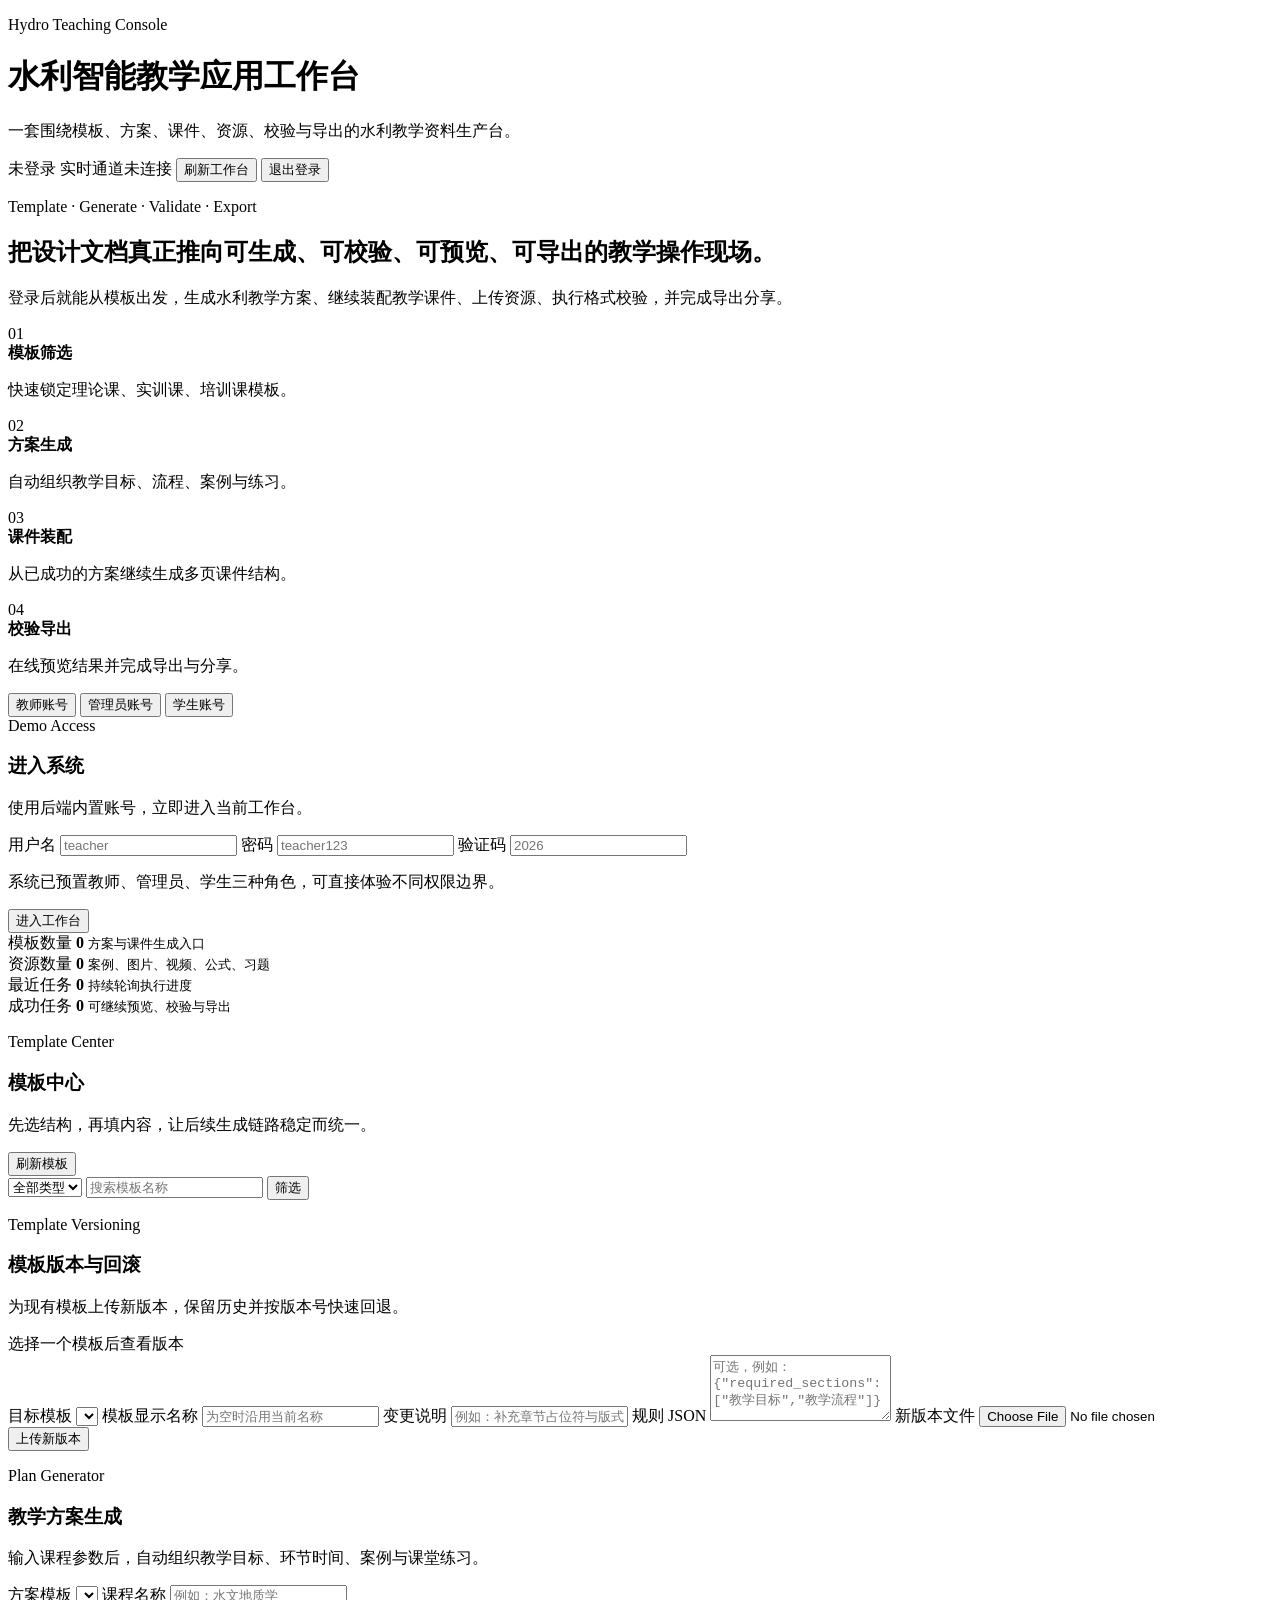
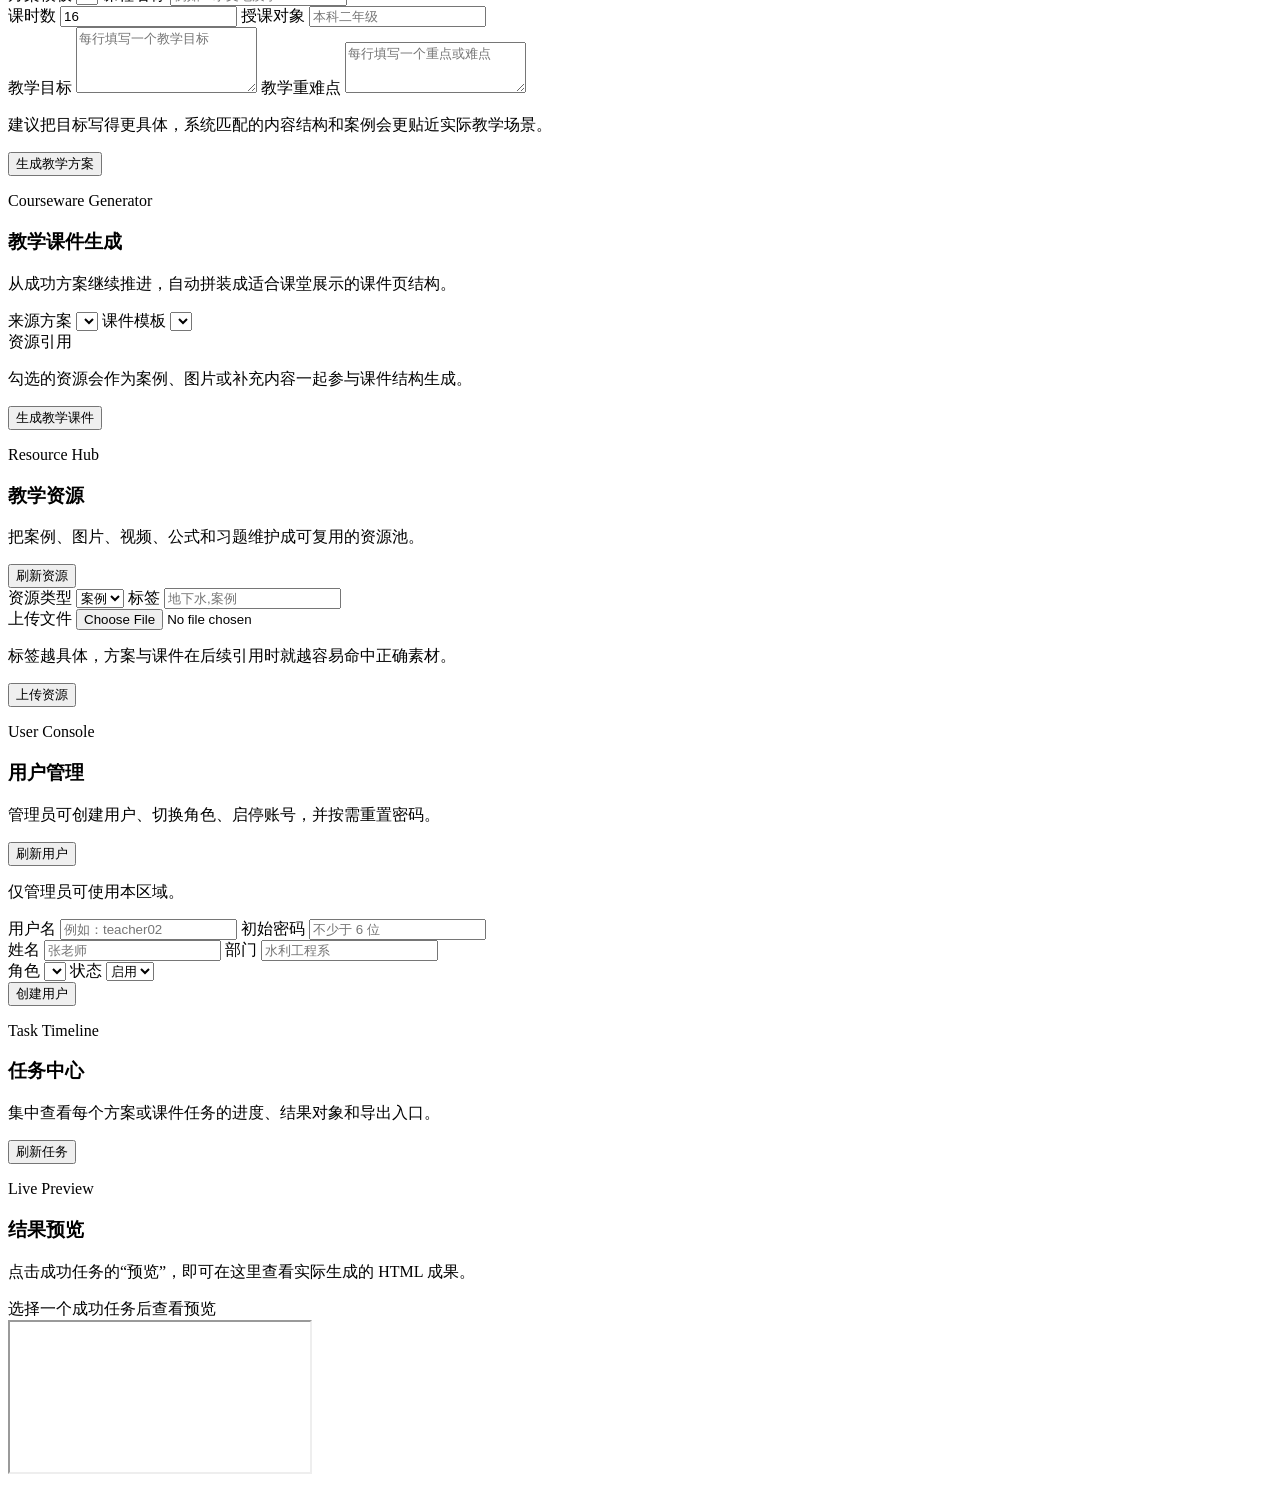
==== backend/web/dashboard.html @ 1db38f57 "Initial clean project" ====
<!DOCTYPE html>
<html lang="zh-CN">
<head>
  <meta charset="utf-8" />
  <meta name="viewport" content="width=device-width, initial-scale=1" />
  <title>水利智能教学应用工作台</title>
  <link rel="stylesheet" href="/assets/dashboard.css" />
</head>
<body>
  <div class="page-shell">
    <header class="topbar">
      <div class="brand-block">
        <p class="eyebrow">Hydro Teaching Console</p>
        <h1>水利智能教学应用工作台</h1>
        <p class="brand-summary">
          一套围绕模板、方案、课件、资源、校验与导出的水利教学资料生产台。
        </p>
      </div>
      <div class="topbar-actions">
        <span class="status-pill" id="session-status">未登录</span>
        <span class="status-pill status-pill--subtle" id="realtime-status">实时通道未连接</span>
        <button class="ghost-button" id="refresh-dashboard" type="button">刷新工作台</button>
        <button class="ghost-button danger" id="logout-button" type="button">退出登录</button>
      </div>
    </header>

    <main class="layout">
      <section class="hero-card">
        <div class="hero-copy">
          <p class="eyebrow">Template · Generate · Validate · Export</p>
          <h2>把设计文档真正推向可生成、可校验、可预览、可导出的教学操作现场。</h2>
          <p class="hero-text">
            登录后就能从模板出发，生成水利教学方案、继续装配教学课件、上传资源、执行格式校验，并完成导出分享。
          </p>

          <div class="workflow-ribbon">
            <article class="workflow-step">
              <span class="workflow-index">01</span>
              <div>
                <strong>模板筛选</strong>
                <p>快速锁定理论课、实训课、培训课模板。</p>
              </div>
            </article>
            <article class="workflow-step">
              <span class="workflow-index">02</span>
              <div>
                <strong>方案生成</strong>
                <p>自动组织教学目标、流程、案例与练习。</p>
              </div>
            </article>
            <article class="workflow-step">
              <span class="workflow-index">03</span>
              <div>
                <strong>课件装配</strong>
                <p>从已成功的方案继续生成多页课件结构。</p>
              </div>
            </article>
            <article class="workflow-step">
              <span class="workflow-index">04</span>
              <div>
                <strong>校验导出</strong>
                <p>在线预览结果并完成导出与分享。</p>
              </div>
            </article>
          </div>

          <div class="seed-grid">
            <button class="seed-pill" data-username="teacher" data-password="teacher123" data-captcha="2026" type="button">教师账号</button>
            <button class="seed-pill" data-username="admin" data-password="admin123" data-captcha="2026" type="button">管理员账号</button>
            <button class="seed-pill" data-username="student" data-password="student123" data-captcha="2026" type="button">学生账号</button>
          </div>
        </div>

        <form class="login-card" id="login-form">
          <div class="card-head">
            <span class="card-tag">Demo Access</span>
            <h3>进入系统</h3>
            <p>使用后端内置账号，立即进入当前工作台。</p>
          </div>
          <label>
            <span>用户名</span>
            <input id="login-username" name="username" autocomplete="username" placeholder="teacher" required />
          </label>
          <label>
            <span>密码</span>
            <input id="login-password" name="password" type="password" autocomplete="current-password" placeholder="teacher123" required />
          </label>
          <label>
            <span>验证码</span>
            <input id="login-captcha" name="captcha" placeholder="2026" required />
          </label>
          <p class="form-note">系统已预置教师、管理员、学生三种角色，可直接体验不同权限边界。</p>
          <button class="primary-button" id="login-submit" type="submit">进入工作台</button>
        </form>
      </section>

      <section class="metrics-strip is-locked" id="metrics-strip">
        <article class="metric-card metric-card--templates">
          <span class="metric-label">模板数量</span>
          <strong class="metric-value" id="metric-templates">0</strong>
          <small class="metric-detail">方案与课件生成入口</small>
        </article>
        <article class="metric-card metric-card--resources">
          <span class="metric-label">资源数量</span>
          <strong class="metric-value" id="metric-resources">0</strong>
          <small class="metric-detail">案例、图片、视频、公式、习题</small>
        </article>
        <article class="metric-card metric-card--tasks">
          <span class="metric-label">最近任务</span>
          <strong class="metric-value" id="metric-tasks">0</strong>
          <small class="metric-detail">持续轮询执行进度</small>
        </article>
        <article class="metric-card metric-card--success">
          <span class="metric-label">成功任务</span>
          <strong class="metric-value" id="metric-success">0</strong>
          <small class="metric-detail">可继续预览、校验与导出</small>
        </article>
      </section>

      <section class="workspace-grid is-locked" id="workspace-grid">
        <article class="panel panel-templates panel-tone-cool">
          <div class="panel-head">
            <div>
              <p class="eyebrow">Template Center</p>
              <h3>模板中心</h3>
              <p class="panel-summary">先选结构，再填内容，让后续生成链路稳定而统一。</p>
            </div>
            <button class="ghost-button" id="load-templates" type="button">刷新模板</button>
          </div>
          <form class="inline-form" id="template-filter-form">
            <select id="template-filter-type">
              <option value="">全部类型</option>
              <option value="THEORY">理论课</option>
              <option value="PRACTICE">实训课</option>
              <option value="TRAINING">培训课</option>
              <option value="REVIEW">复习课</option>
            </select>
            <input id="template-filter-keyword" placeholder="搜索模板名称" />
            <button class="secondary-button" type="submit">筛选</button>
          </form>
          <div class="template-list" id="template-list"></div>
        </article>

        <article class="panel panel-versions panel-tone-stage">
          <div class="panel-head">
            <div>
              <p class="eyebrow">Template Versioning</p>
              <h3>模板版本与回滚</h3>
              <p class="panel-summary">为现有模板上传新版本，保留历史并按版本号快速回退。</p>
            </div>
            <span class="muted-note" id="template-version-note">选择一个模板后查看版本</span>
          </div>
          <form class="stack-form" id="template-version-form">
            <label>
              <span>目标模板</span>
              <select id="template-version-target" required></select>
            </label>
            <label>
              <span>模板显示名称</span>
              <input id="template-version-name" placeholder="为空时沿用当前名称" />
            </label>
            <label>
              <span>变更说明</span>
              <input id="template-version-log" placeholder="例如：补充章节占位符与版式" required />
            </label>
            <label>
              <span>规则 JSON</span>
              <textarea id="template-version-rules" rows="4" placeholder='可选，例如：{"required_sections":["教学目标","教学流程"]}'></textarea>
            </label>
            <label class="file-field">
              <span>新版本文件</span>
              <input id="template-version-file" type="file" required />
            </label>
            <button class="secondary-button" id="template-version-submit" type="submit">上传新版本</button>
          </form>
          <div class="version-list" id="template-version-list"></div>
        </article>

        <article class="panel panel-plan panel-tone-water">
          <div class="panel-head">
            <div>
              <p class="eyebrow">Plan Generator</p>
              <h3>教学方案生成</h3>
              <p class="panel-summary">输入课程参数后，自动组织教学目标、环节时间、案例与课堂练习。</p>
            </div>
          </div>
          <form class="stack-form" id="plan-form">
            <label>
              <span>方案模板</span>
              <select id="plan-template" required></select>
            </label>
            <label>
              <span>课程名称</span>
              <input id="plan-course-name" placeholder="例如：水文地质学" required />
            </label>
            <div class="split-fields">
              <label>
                <span>课时数</span>
                <input id="plan-hours" type="number" min="1" value="16" required />
              </label>
              <label>
                <span>授课对象</span>
                <input id="plan-audience" placeholder="本科二年级" required />
              </label>
            </div>
            <label>
              <span>教学目标</span>
              <textarea id="plan-goals" rows="4" placeholder="每行填写一个教学目标"></textarea>
            </label>
            <label>
              <span>教学重难点</span>
              <textarea id="plan-focus-points" rows="3" placeholder="每行填写一个重点或难点"></textarea>
            </label>
            <p class="form-note">建议把目标写得更具体，系统匹配的内容结构和案例会更贴近实际教学场景。</p>
            <button class="primary-button" id="plan-submit" type="submit">生成教学方案</button>
          </form>
        </article>

        <article class="panel panel-courseware panel-tone-earth">
          <div class="panel-head">
            <div>
              <p class="eyebrow">Courseware Generator</p>
              <h3>教学课件生成</h3>
              <p class="panel-summary">从成功方案继续推进，自动拼装成适合课堂展示的课件页结构。</p>
            </div>
          </div>
          <form class="stack-form" id="courseware-form">
            <label>
              <span>来源方案</span>
              <select id="courseware-plan-id" required></select>
            </label>
            <label>
              <span>课件模板</span>
              <select id="courseware-template" required></select>
            </label>
            <div>
              <span class="field-caption">资源引用</span>
              <div class="resource-picks" id="resource-picks"></div>
            </div>
            <p class="form-note">勾选的资源会作为案例、图片或补充内容一起参与课件结构生成。</p>
            <button class="primary-button" id="courseware-submit" type="submit">生成教学课件</button>
          </form>
        </article>

        <article class="panel panel-resources panel-tone-slate">
          <div class="panel-head">
            <div>
              <p class="eyebrow">Resource Hub</p>
              <h3>教学资源</h3>
              <p class="panel-summary">把案例、图片、视频、公式和习题维护成可复用的资源池。</p>
            </div>
            <button class="ghost-button" id="load-resources" type="button">刷新资源</button>
          </div>
          <form class="stack-form" id="resource-form">
            <div class="split-fields">
              <label>
                <span>资源类型</span>
                <select id="resource-type" required>
                  <option value="CASE">案例</option>
                  <option value="IMAGE">图片</option>
                  <option value="VIDEO">视频</option>
                  <option value="FORMULA">公式</option>
                  <option value="EXERCISE">习题</option>
                </select>
              </label>
              <label>
                <span>标签</span>
                <input id="resource-tags" placeholder="地下水,案例" />
              </label>
            </div>
            <label class="file-field">
              <span>上传文件</span>
              <input id="resource-file" type="file" required />
            </label>
            <p class="form-note">标签越具体，方案与课件在后续引用时就越容易命中正确素材。</p>
            <button class="secondary-button" id="resource-submit" type="submit">上传资源</button>
          </form>
          <div class="resource-list" id="resource-list"></div>
        </article>

        <article class="panel panel-users panel-tone-stage">
          <div class="panel-head">
            <div>
              <p class="eyebrow">User Console</p>
              <h3>用户管理</h3>
              <p class="panel-summary">管理员可创建用户、切换角色、启停账号，并按需重置密码。</p>
            </div>
            <button class="ghost-button" id="load-users" type="button">刷新用户</button>
          </div>
          <p class="form-note" id="user-panel-note">仅管理员可使用本区域。</p>
          <form class="stack-form" id="user-form">
            <div class="split-fields">
              <label>
                <span>用户名</span>
                <input id="user-username" placeholder="例如：teacher02" required />
              </label>
              <label>
                <span>初始密码</span>
                <input id="user-password" type="password" placeholder="不少于 6 位" required />
              </label>
            </div>
            <div class="split-fields">
              <label>
                <span>姓名</span>
                <input id="user-real-name" placeholder="张老师" required />
              </label>
              <label>
                <span>部门</span>
                <input id="user-dept" placeholder="水利工程系" />
              </label>
            </div>
            <div class="split-fields">
              <label>
                <span>角色</span>
                <select id="user-role" required></select>
              </label>
              <label>
                <span>状态</span>
                <select id="user-status">
                  <option value="1">启用</option>
                  <option value="0">停用</option>
                </select>
              </label>
            </div>
            <button class="secondary-button" id="user-submit" type="submit">创建用户</button>
          </form>
          <div class="user-list" id="user-list"></div>
        </article>

        <article class="panel panel-tasks panel-tone-neutral">
          <div class="panel-head">
            <div>
              <p class="eyebrow">Task Timeline</p>
              <h3>任务中心</h3>
              <p class="panel-summary">集中查看每个方案或课件任务的进度、结果对象和导出入口。</p>
            </div>
            <button class="ghost-button" id="load-tasks" type="button">刷新任务</button>
          </div>
          <div class="task-list" id="task-list"></div>
        </article>

        <article class="panel panel-preview panel-tone-stage">
          <div class="panel-head">
            <div>
              <p class="eyebrow">Live Preview</p>
              <h3>结果预览</h3>
              <p class="panel-summary">点击成功任务的“预览”，即可在这里查看实际生成的 HTML 成果。</p>
            </div>
            <span class="muted-note" id="preview-title">选择一个成功任务后查看预览</span>
          </div>
          <div class="preview-shell">
            <iframe id="preview-frame" title="预览内容"></iframe>
          </div>
        </article>
      </section>
    </main>
  </div>

  <aside class="toast-stack" id="toast-stack"></aside>
  <script src="/assets/dashboard-v2.js"></script>
</body>
</html>
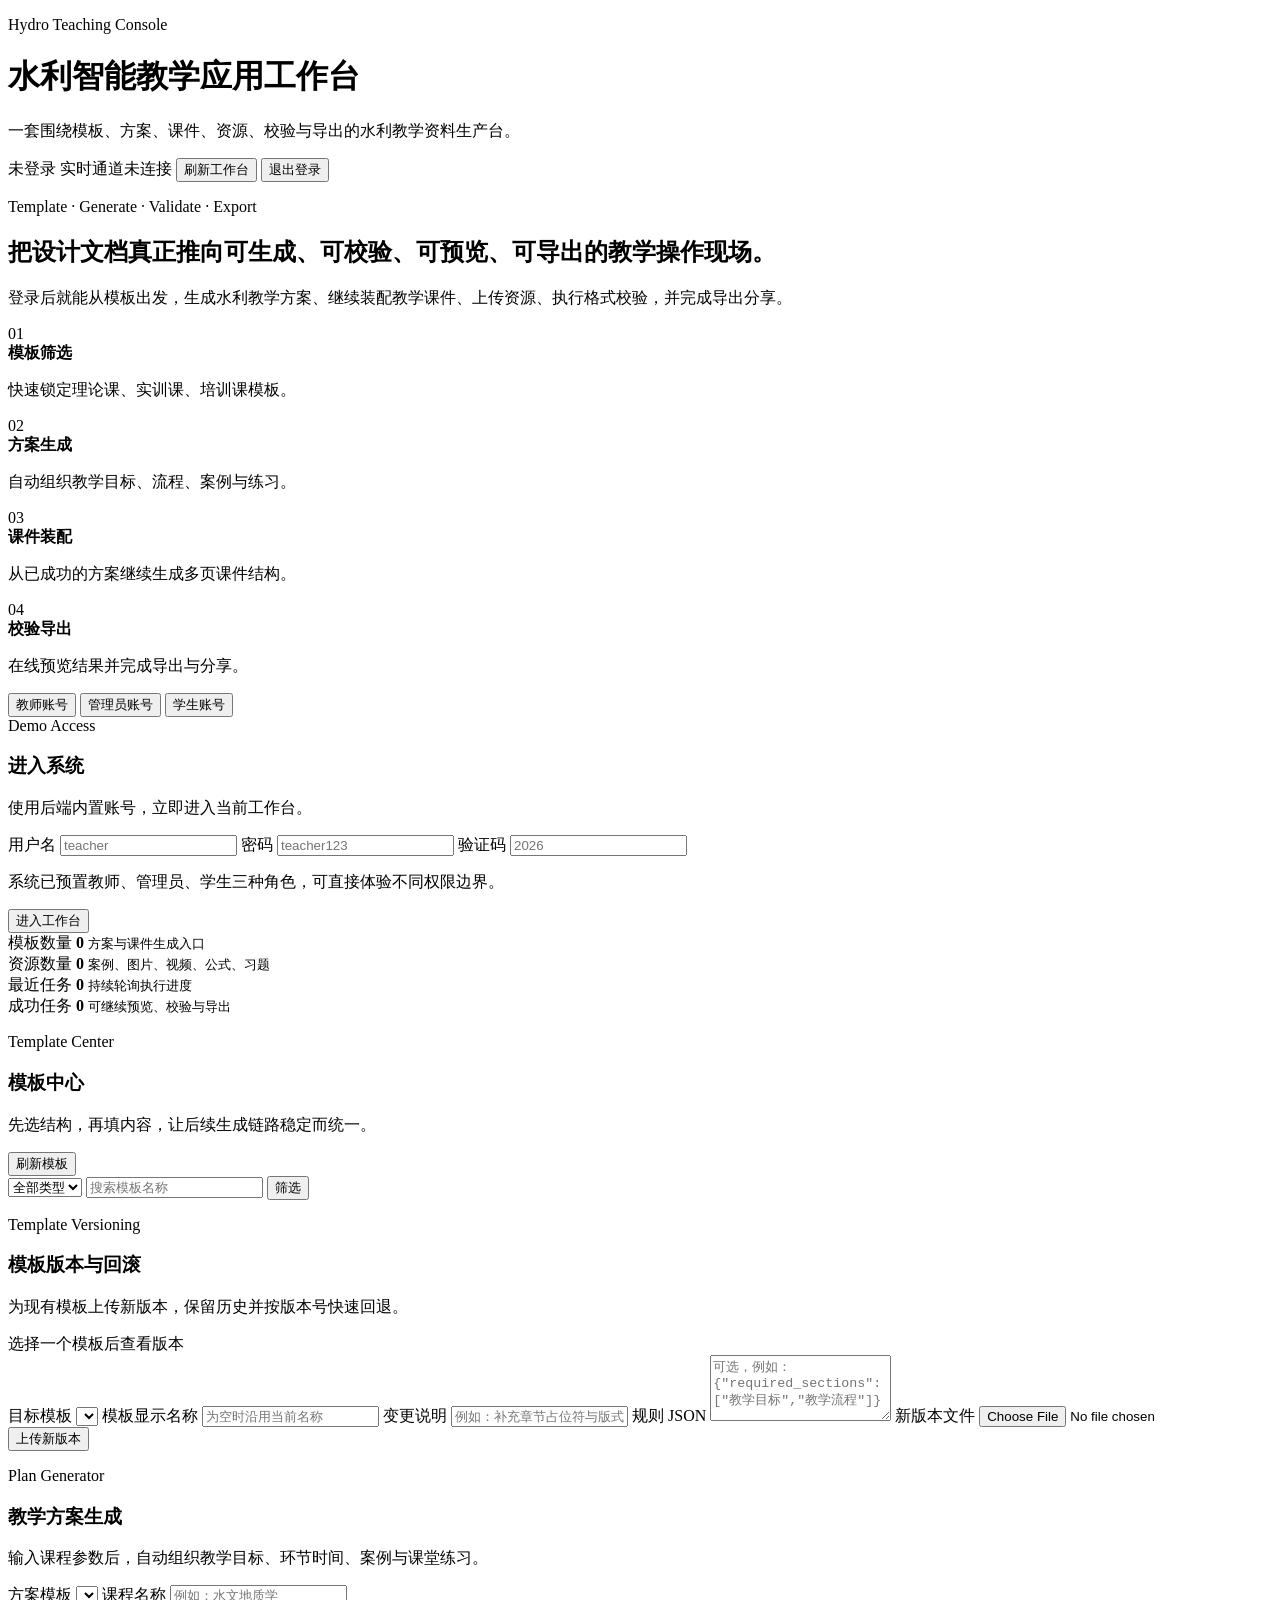
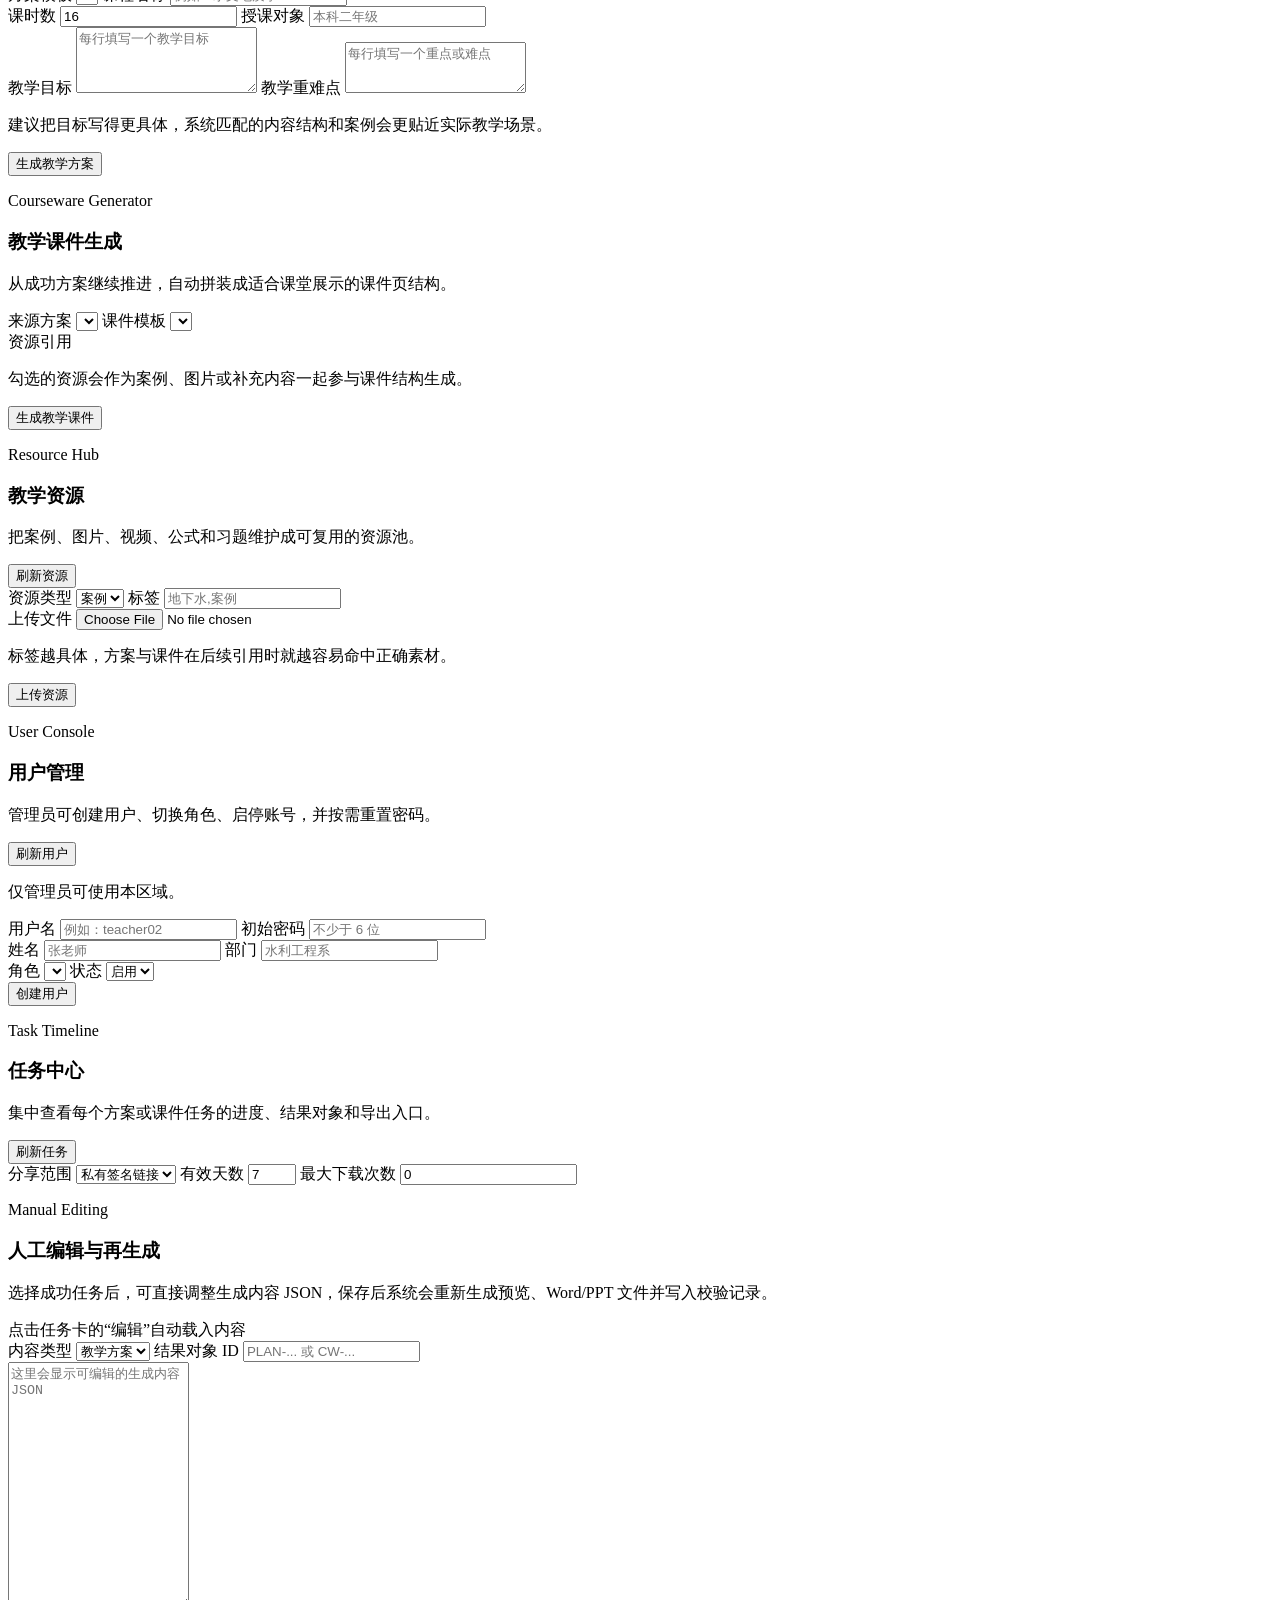
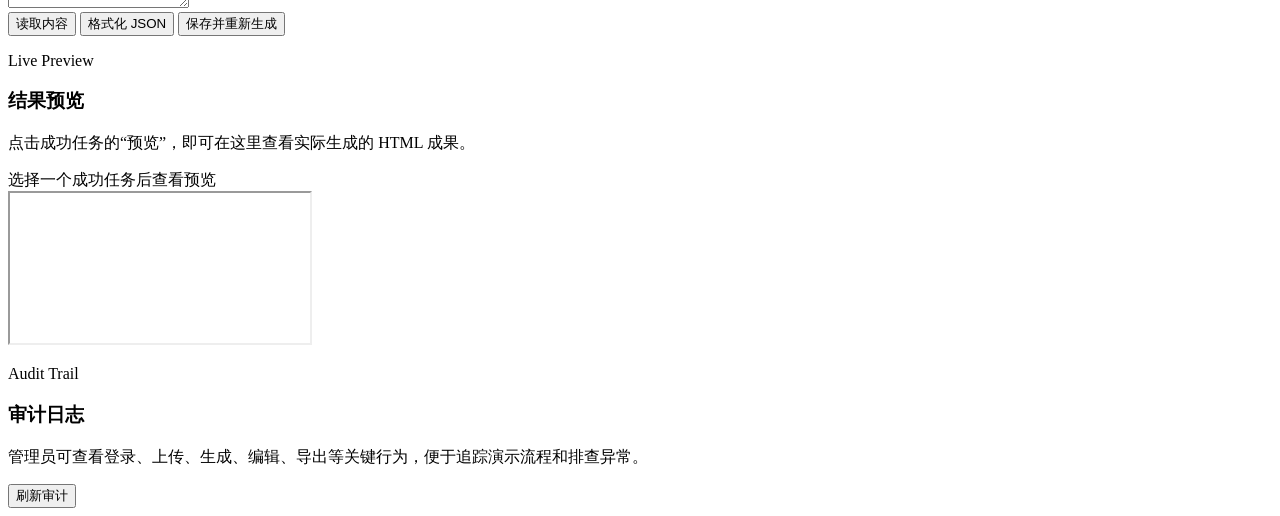
==== commit ffc659f7: "Enhance teaching application workflows" ====
--- a/backend/web/dashboard.html
+++ b/backend/web/dashboard.html
@@ -336,7 +336,57 @@
             </div>
             <button class="ghost-button" id="load-tasks" type="button">刷新任务</button>
           </div>
+          <div class="export-controls">
+            <label>
+              <span>分享范围</span>
+              <select id="export-share-scope">
+                <option value="private">私有签名链接</option>
+                <option value="course">课程内分享</option>
+                <option value="public">公开演示</option>
+              </select>
+            </label>
+            <label>
+              <span>有效天数</span>
+              <input id="export-expiry-days" type="number" min="1" max="90" value="7" />
+            </label>
+            <label>
+              <span>最大下载次数</span>
+              <input id="export-max-downloads" type="number" min="0" value="0" />
+            </label>
+          </div>
           <div class="task-list" id="task-list"></div>
+        </article>
+
+        <article class="panel panel-editor panel-tone-water">
+          <div class="panel-head">
+            <div>
+              <p class="eyebrow">Manual Editing</p>
+              <h3>人工编辑与再生成</h3>
+              <p class="panel-summary">选择成功任务后，可直接调整生成内容 JSON，保存后系统会重新生成预览、Word/PPT 文件并写入校验记录。</p>
+            </div>
+            <span class="muted-note" id="editor-note">点击任务卡的“编辑”自动载入内容</span>
+          </div>
+          <form class="stack-form" id="editor-form">
+            <div class="split-fields">
+              <label>
+                <span>内容类型</span>
+                <select id="editor-target-type">
+                  <option value="PLAN">教学方案</option>
+                  <option value="COURSEWARE">教学课件</option>
+                </select>
+              </label>
+              <label>
+                <span>结果对象 ID</span>
+                <input id="editor-target-id" placeholder="PLAN-... 或 CW-..." />
+              </label>
+            </div>
+            <textarea id="editor-content" rows="16" spellcheck="false" placeholder="这里会显示可编辑的生成内容 JSON"></textarea>
+            <div class="template-actions">
+              <button class="secondary-button" id="editor-load" type="button">读取内容</button>
+              <button class="secondary-button" id="editor-format" type="button">格式化 JSON</button>
+              <button class="primary-button" id="editor-save" type="submit">保存并重新生成</button>
+            </div>
+          </form>
         </article>
 
         <article class="panel panel-preview panel-tone-stage">
@@ -351,6 +401,18 @@
           <div class="preview-shell">
             <iframe id="preview-frame" title="预览内容"></iframe>
           </div>
+        </article>
+
+        <article class="panel panel-audits panel-tone-slate">
+          <div class="panel-head">
+            <div>
+              <p class="eyebrow">Audit Trail</p>
+              <h3>审计日志</h3>
+              <p class="panel-summary">管理员可查看登录、上传、生成、编辑、导出等关键行为，便于追踪演示流程和排查异常。</p>
+            </div>
+            <button class="ghost-button" id="load-audits" type="button">刷新审计</button>
+          </div>
+          <div class="audit-list" id="audit-list"></div>
         </article>
       </section>
     </main>
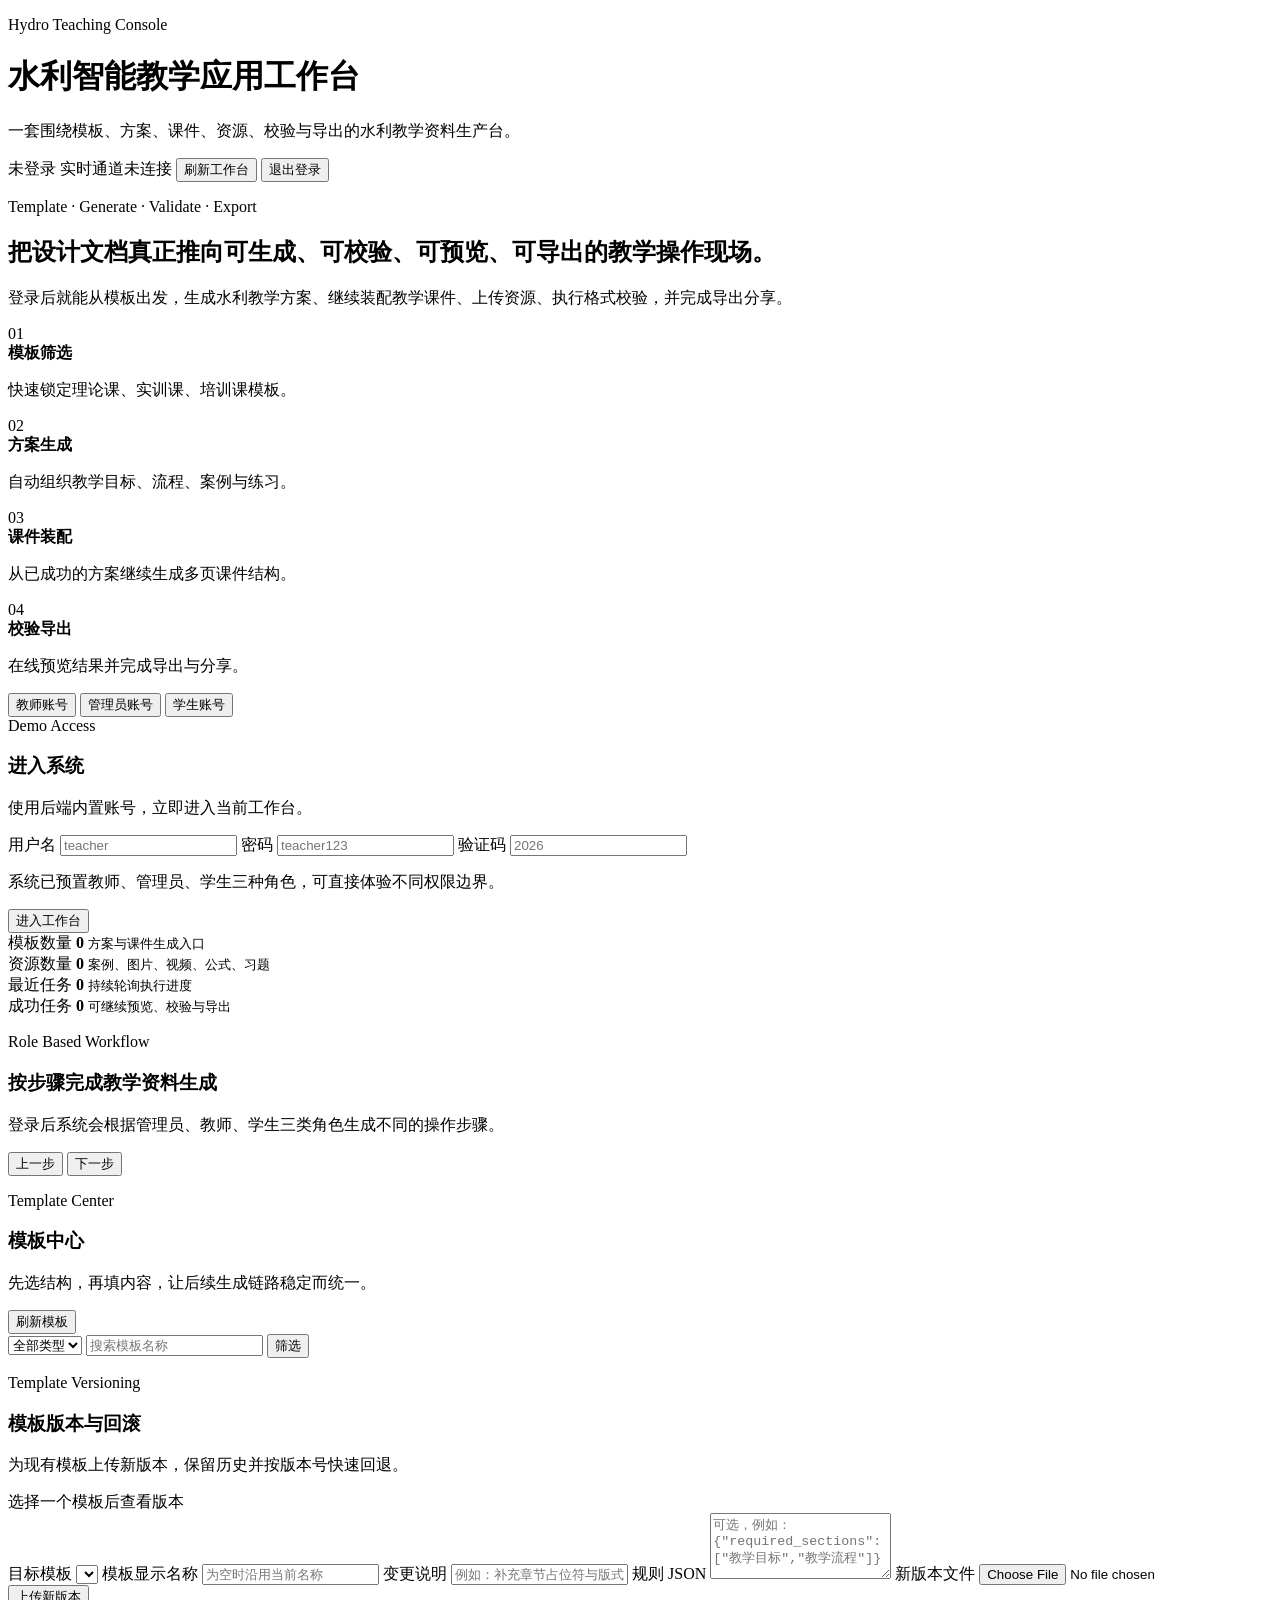
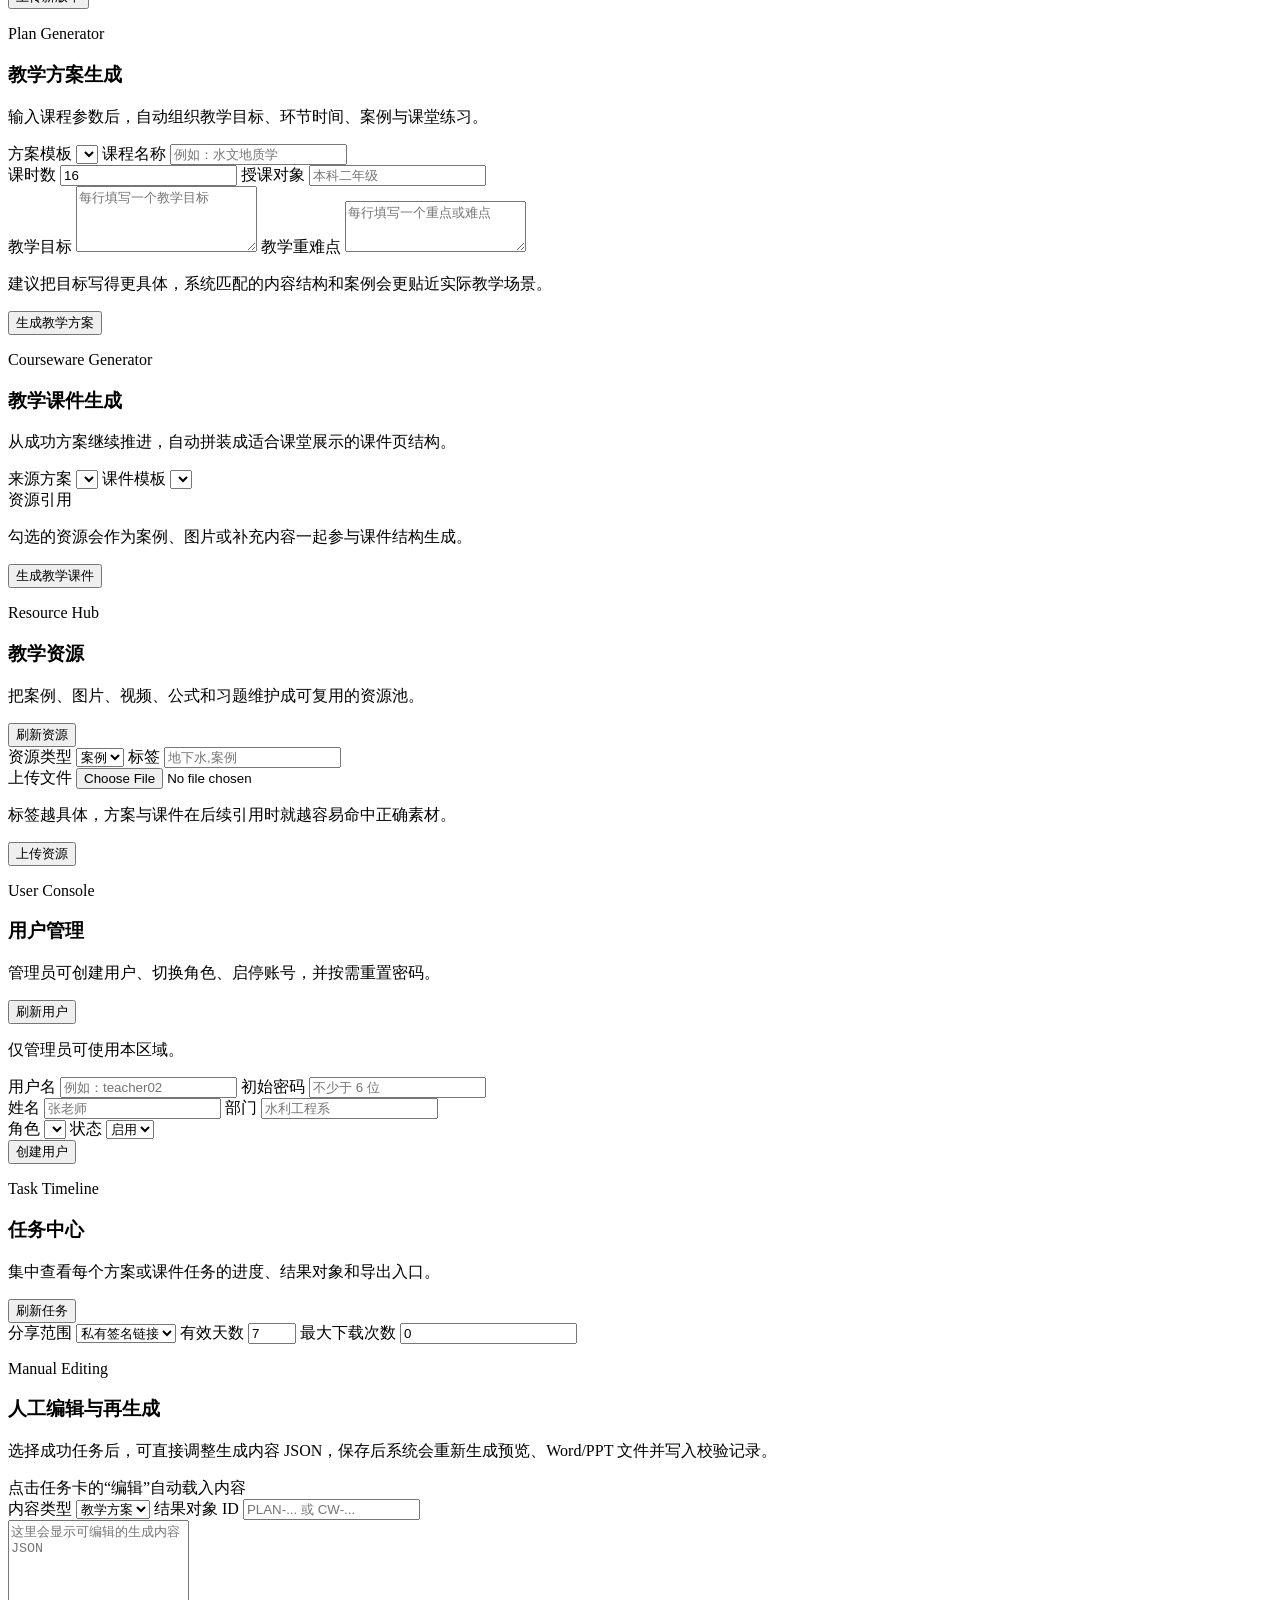
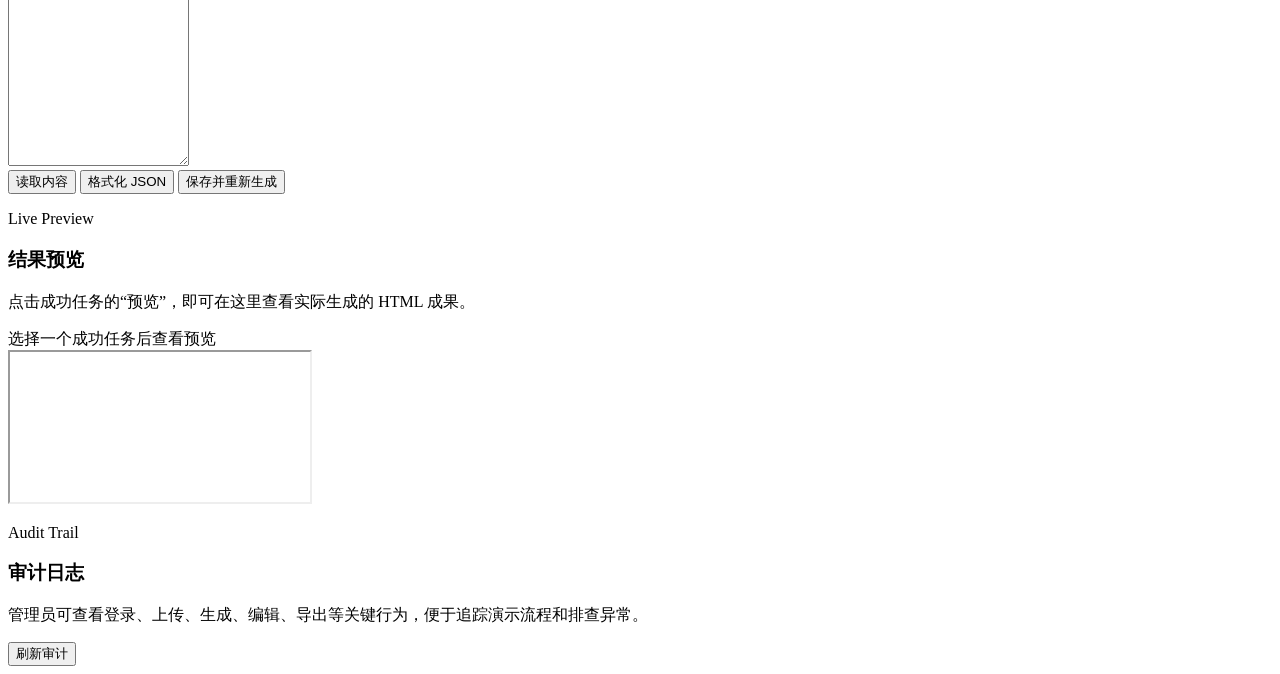
==== commit c409c72d: "Add role-based step workflow UI Co-authored-by: Claude <noreply@anthropic.com>" ====
--- a/backend/web/dashboard.html
+++ b/backend/web/dashboard.html
@@ -117,8 +117,21 @@
         </article>
       </section>
 
+      <section class="role-flow is-locked" id="role-flow">
+        <div class="flow-copy">
+          <p class="eyebrow">Role Based Workflow</p>
+          <h3 id="step-title">按步骤完成教学资料生成</h3>
+          <p id="step-subtitle">登录后系统会根据管理员、教师、学生三类角色生成不同的操作步骤。</p>
+        </div>
+        <div class="step-nav" id="step-nav" aria-label="工作流步骤"></div>
+        <div class="step-controls">
+          <button class="ghost-button" id="step-prev" type="button">上一步</button>
+          <button class="secondary-button" id="step-next" type="button">下一步</button>
+        </div>
+      </section>
+
       <section class="workspace-grid is-locked" id="workspace-grid">
-        <article class="panel panel-templates panel-tone-cool">
+        <article class="panel panel-templates panel-tone-cool" data-step="templates">
           <div class="panel-head">
             <div>
               <p class="eyebrow">Template Center</p>
@@ -141,7 +154,7 @@
           <div class="template-list" id="template-list"></div>
         </article>
 
-        <article class="panel panel-versions panel-tone-stage">
+        <article class="panel panel-versions panel-tone-stage" data-step="template-admin" data-permission="templates:write">
           <div class="panel-head">
             <div>
               <p class="eyebrow">Template Versioning</p>
@@ -176,7 +189,7 @@
           <div class="version-list" id="template-version-list"></div>
         </article>
 
-        <article class="panel panel-plan panel-tone-water">
+        <article class="panel panel-plan panel-tone-water" data-step="plan">
           <div class="panel-head">
             <div>
               <p class="eyebrow">Plan Generator</p>
@@ -216,7 +229,7 @@
           </form>
         </article>
 
-        <article class="panel panel-courseware panel-tone-earth">
+        <article class="panel panel-courseware panel-tone-earth" data-step="courseware">
           <div class="panel-head">
             <div>
               <p class="eyebrow">Courseware Generator</p>
@@ -242,7 +255,7 @@
           </form>
         </article>
 
-        <article class="panel panel-resources panel-tone-slate">
+        <article class="panel panel-resources panel-tone-slate" data-step="resources" data-permission="resources:read">
           <div class="panel-head">
             <div>
               <p class="eyebrow">Resource Hub</p>
@@ -251,7 +264,7 @@
             </div>
             <button class="ghost-button" id="load-resources" type="button">刷新资源</button>
           </div>
-          <form class="stack-form" id="resource-form">
+          <form class="stack-form" id="resource-form" data-permission="resources:write">
             <div class="split-fields">
               <label>
                 <span>资源类型</span>
@@ -278,7 +291,7 @@
           <div class="resource-list" id="resource-list"></div>
         </article>
 
-        <article class="panel panel-users panel-tone-stage">
+        <article class="panel panel-users panel-tone-stage" data-step="admin" data-permission="users:manage">
           <div class="panel-head">
             <div>
               <p class="eyebrow">User Console</p>
@@ -327,7 +340,7 @@
           <div class="user-list" id="user-list"></div>
         </article>
 
-        <article class="panel panel-tasks panel-tone-neutral">
+        <article class="panel panel-tasks panel-tone-neutral" data-step="tasks">
           <div class="panel-head">
             <div>
               <p class="eyebrow">Task Timeline</p>
@@ -357,7 +370,7 @@
           <div class="task-list" id="task-list"></div>
         </article>
 
-        <article class="panel panel-editor panel-tone-water">
+        <article class="panel panel-editor panel-tone-water" data-step="editor" data-permission="content:edit">
           <div class="panel-head">
             <div>
               <p class="eyebrow">Manual Editing</p>
@@ -389,7 +402,7 @@
           </form>
         </article>
 
-        <article class="panel panel-preview panel-tone-stage">
+        <article class="panel panel-preview panel-tone-stage" data-step="tasks">
           <div class="panel-head">
             <div>
               <p class="eyebrow">Live Preview</p>
@@ -403,7 +416,7 @@
           </div>
         </article>
 
-        <article class="panel panel-audits panel-tone-slate">
+        <article class="panel panel-audits panel-tone-slate" data-step="admin" data-permission="logs:read">
           <div class="panel-head">
             <div>
               <p class="eyebrow">Audit Trail</p>
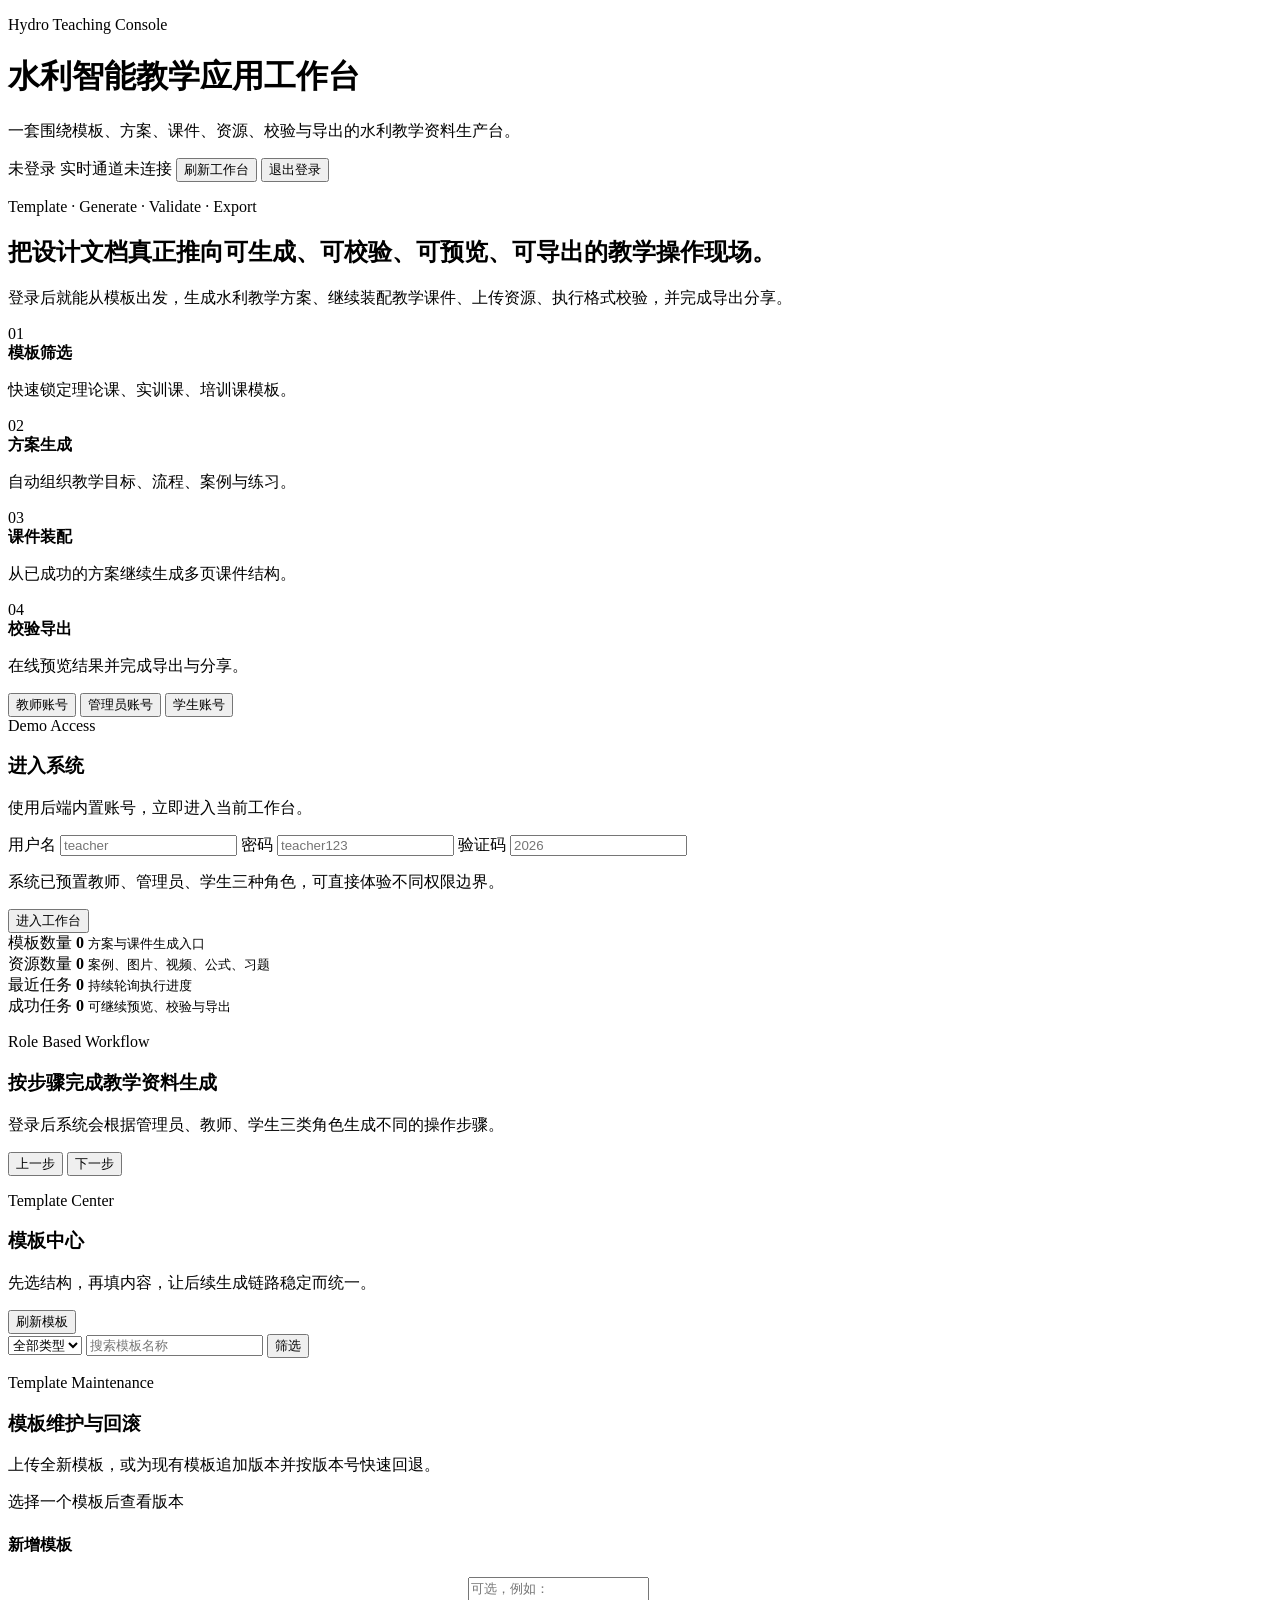
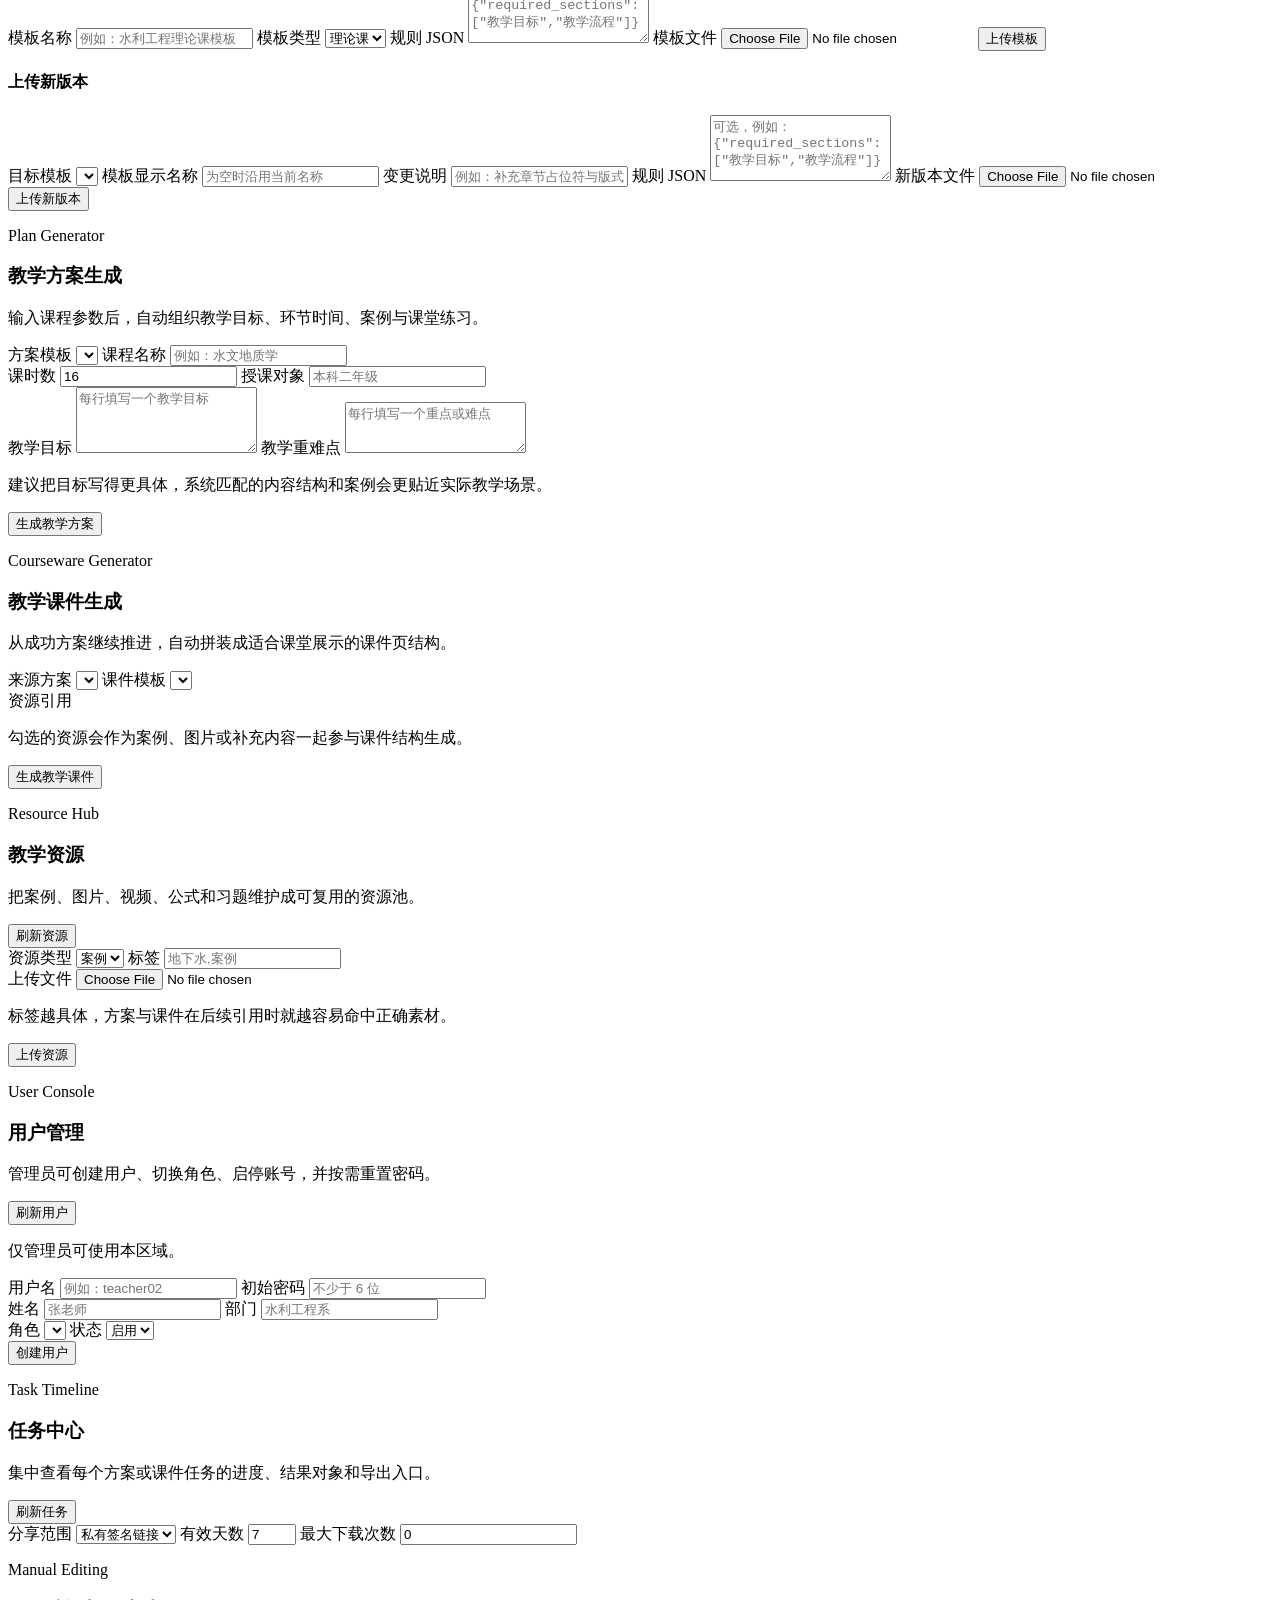
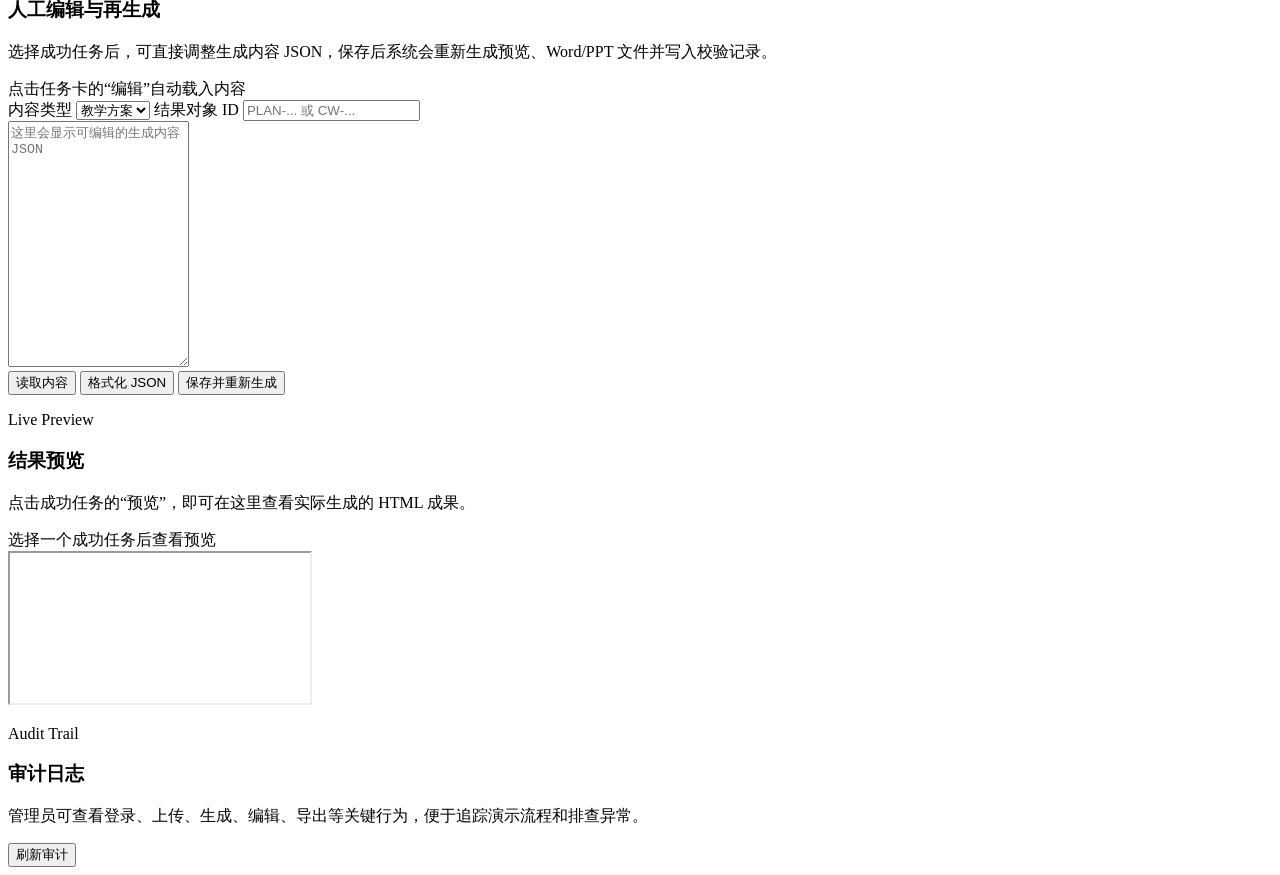
==== commit ff972805: "Add template upload workflow Co-authored-by: Codex <codex@openai.com>" ====
--- a/backend/web/dashboard.html
+++ b/backend/web/dashboard.html
@@ -157,35 +157,64 @@
         <article class="panel panel-versions panel-tone-stage" data-step="template-admin" data-permission="templates:write">
           <div class="panel-head">
             <div>
-              <p class="eyebrow">Template Versioning</p>
-              <h3>模板版本与回滚</h3>
-              <p class="panel-summary">为现有模板上传新版本，保留历史并按版本号快速回退。</p>
+              <p class="eyebrow">Template Maintenance</p>
+              <h3>模板维护与回滚</h3>
+              <p class="panel-summary">上传全新模板，或为现有模板追加版本并按版本号快速回退。</p>
             </div>
             <span class="muted-note" id="template-version-note">选择一个模板后查看版本</span>
           </div>
-          <form class="stack-form" id="template-version-form">
-            <label>
-              <span>目标模板</span>
-              <select id="template-version-target" required></select>
-            </label>
-            <label>
-              <span>模板显示名称</span>
-              <input id="template-version-name" placeholder="为空时沿用当前名称" />
-            </label>
-            <label>
-              <span>变更说明</span>
-              <input id="template-version-log" placeholder="例如：补充章节占位符与版式" required />
-            </label>
-            <label>
-              <span>规则 JSON</span>
-              <textarea id="template-version-rules" rows="4" placeholder='可选，例如：{"required_sections":["教学目标","教学流程"]}'></textarea>
-            </label>
-            <label class="file-field">
-              <span>新版本文件</span>
-              <input id="template-version-file" type="file" required />
-            </label>
-            <button class="secondary-button" id="template-version-submit" type="submit">上传新版本</button>
-          </form>
+          <div class="template-maintenance-grid">
+            <form class="stack-form" id="template-upload-form">
+              <h4>新增模板</h4>
+              <label>
+                <span>模板名称</span>
+                <input id="template-upload-name" placeholder="例如：水利工程理论课模板" required />
+              </label>
+              <label>
+                <span>模板类型</span>
+                <select id="template-upload-type" required>
+                  <option value="THEORY">理论课</option>
+                  <option value="PRACTICE">实训课</option>
+                  <option value="TRAINING">培训课</option>
+                  <option value="REVIEW">复习课</option>
+                </select>
+              </label>
+              <label>
+                <span>规则 JSON</span>
+                <textarea id="template-upload-rules" rows="4" placeholder='可选，例如：{"required_sections":["教学目标","教学流程"]}'></textarea>
+              </label>
+              <label class="file-field">
+                <span>模板文件</span>
+                <input id="template-upload-file" type="file" accept=".doc,.docx,.ppt,.pptx,.txt,.md" required />
+              </label>
+              <button class="secondary-button" id="template-upload-submit" type="submit">上传模板</button>
+            </form>
+
+            <form class="stack-form" id="template-version-form">
+              <h4>上传新版本</h4>
+              <label>
+                <span>目标模板</span>
+                <select id="template-version-target" required></select>
+              </label>
+              <label>
+                <span>模板显示名称</span>
+                <input id="template-version-name" placeholder="为空时沿用当前名称" />
+              </label>
+              <label>
+                <span>变更说明</span>
+                <input id="template-version-log" placeholder="例如：补充章节占位符与版式" required />
+              </label>
+              <label>
+                <span>规则 JSON</span>
+                <textarea id="template-version-rules" rows="4" placeholder='可选，例如：{"required_sections":["教学目标","教学流程"]}'></textarea>
+              </label>
+              <label class="file-field">
+                <span>新版本文件</span>
+                <input id="template-version-file" type="file" accept=".doc,.docx,.ppt,.pptx,.txt,.md" required />
+              </label>
+              <button class="secondary-button" id="template-version-submit" type="submit">上传新版本</button>
+            </form>
+          </div>
           <div class="version-list" id="template-version-list"></div>
         </article>
 
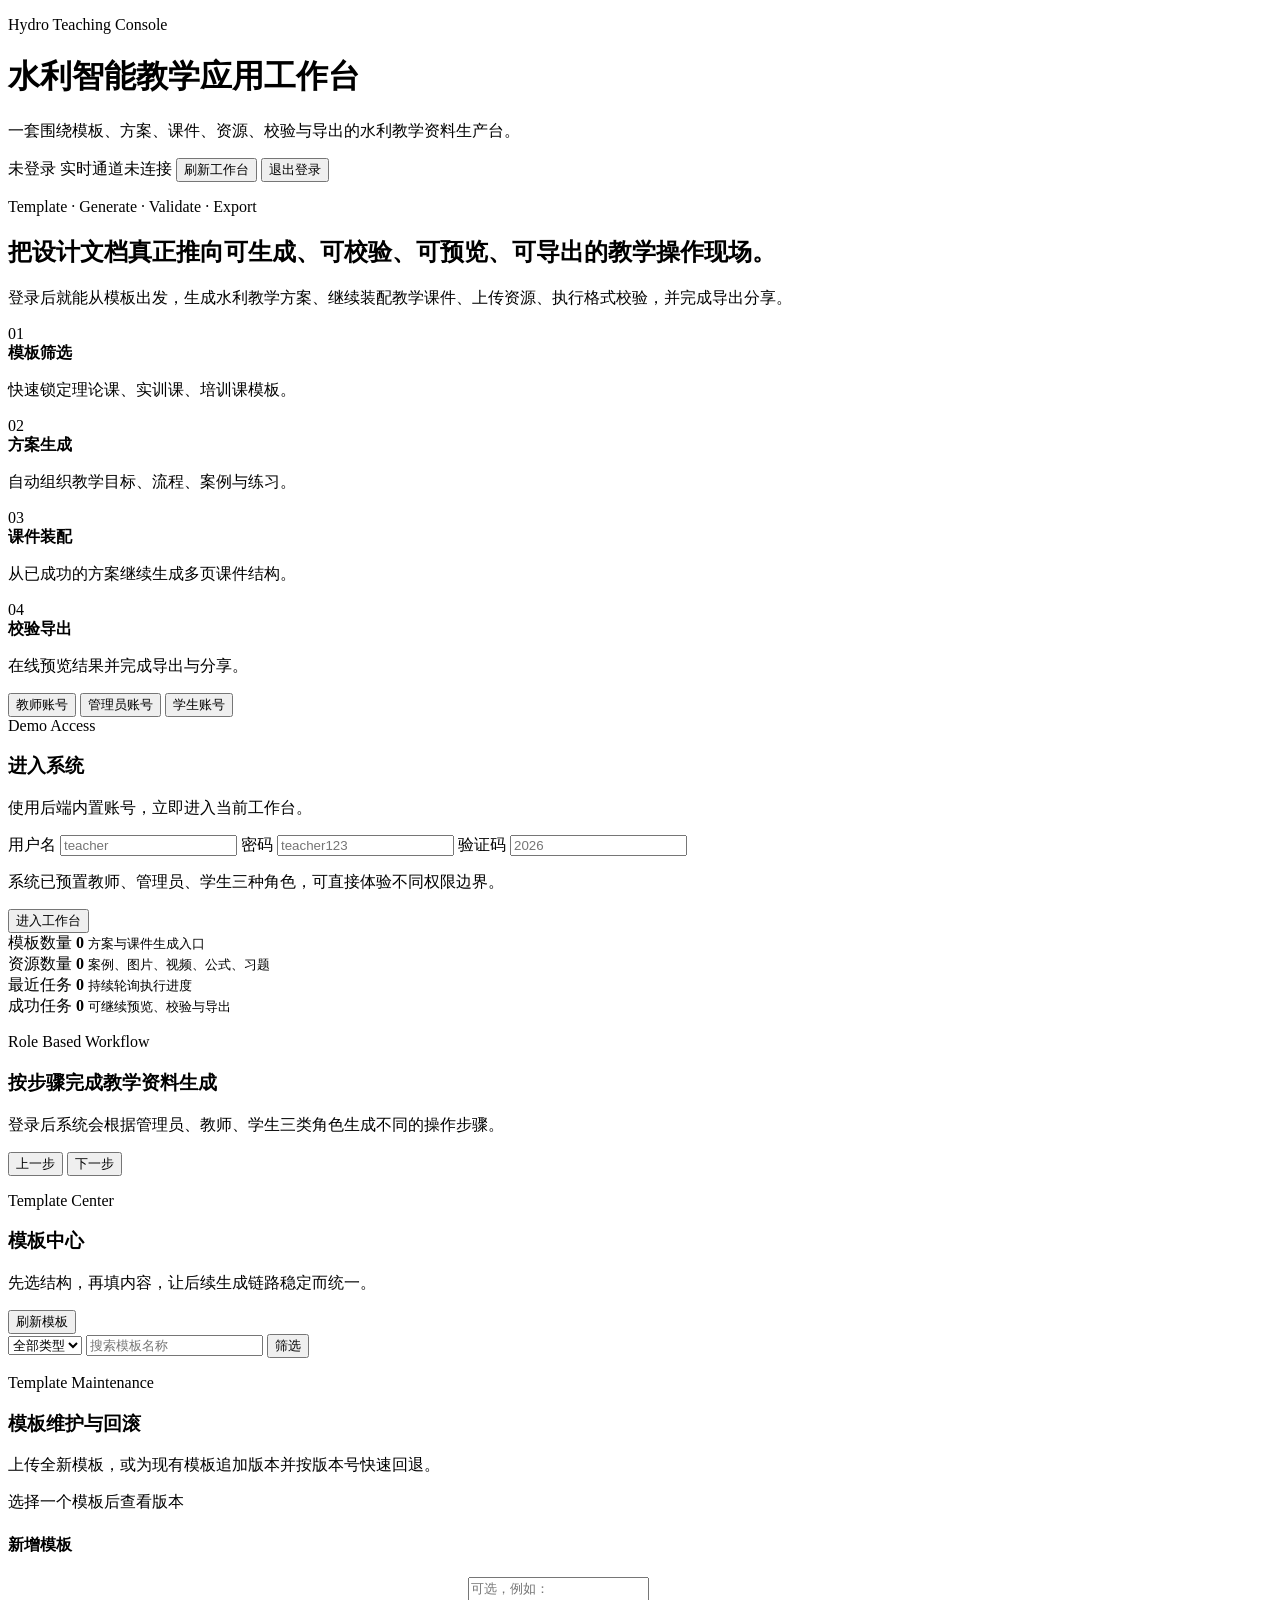
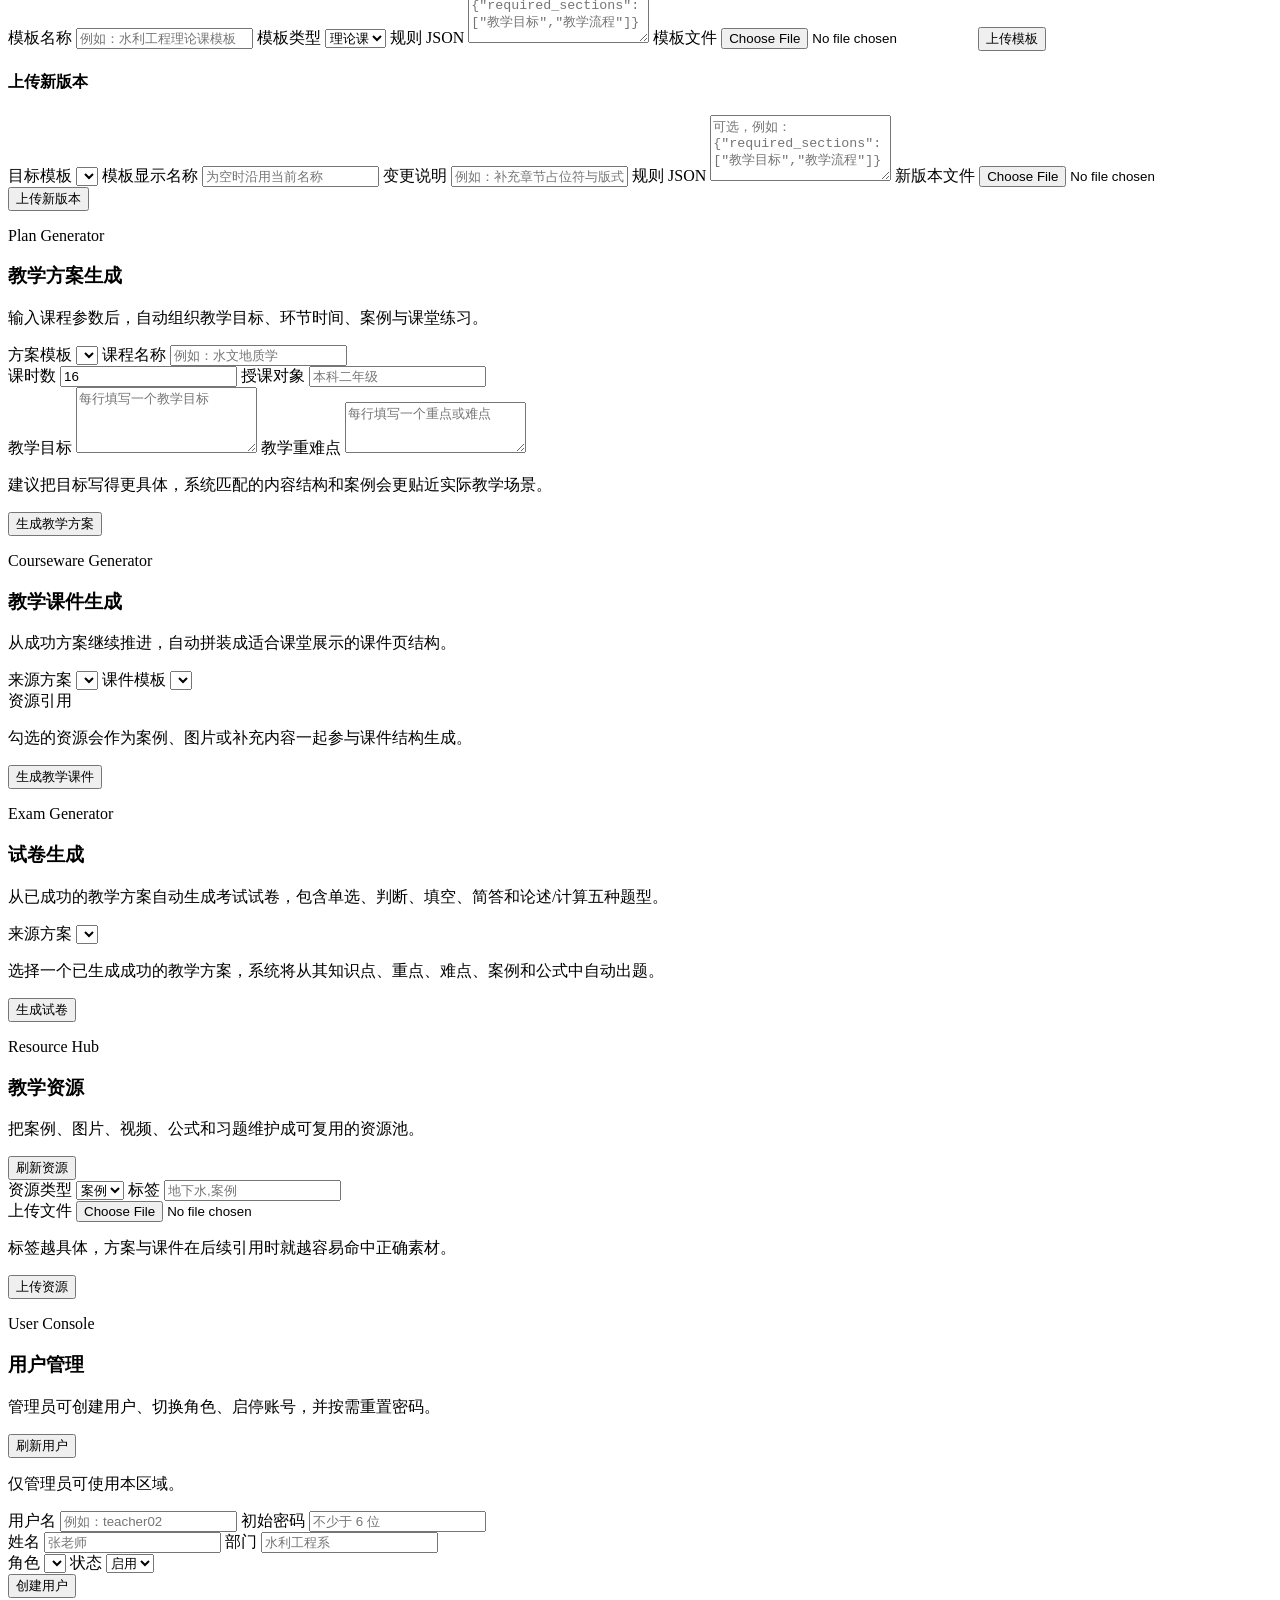
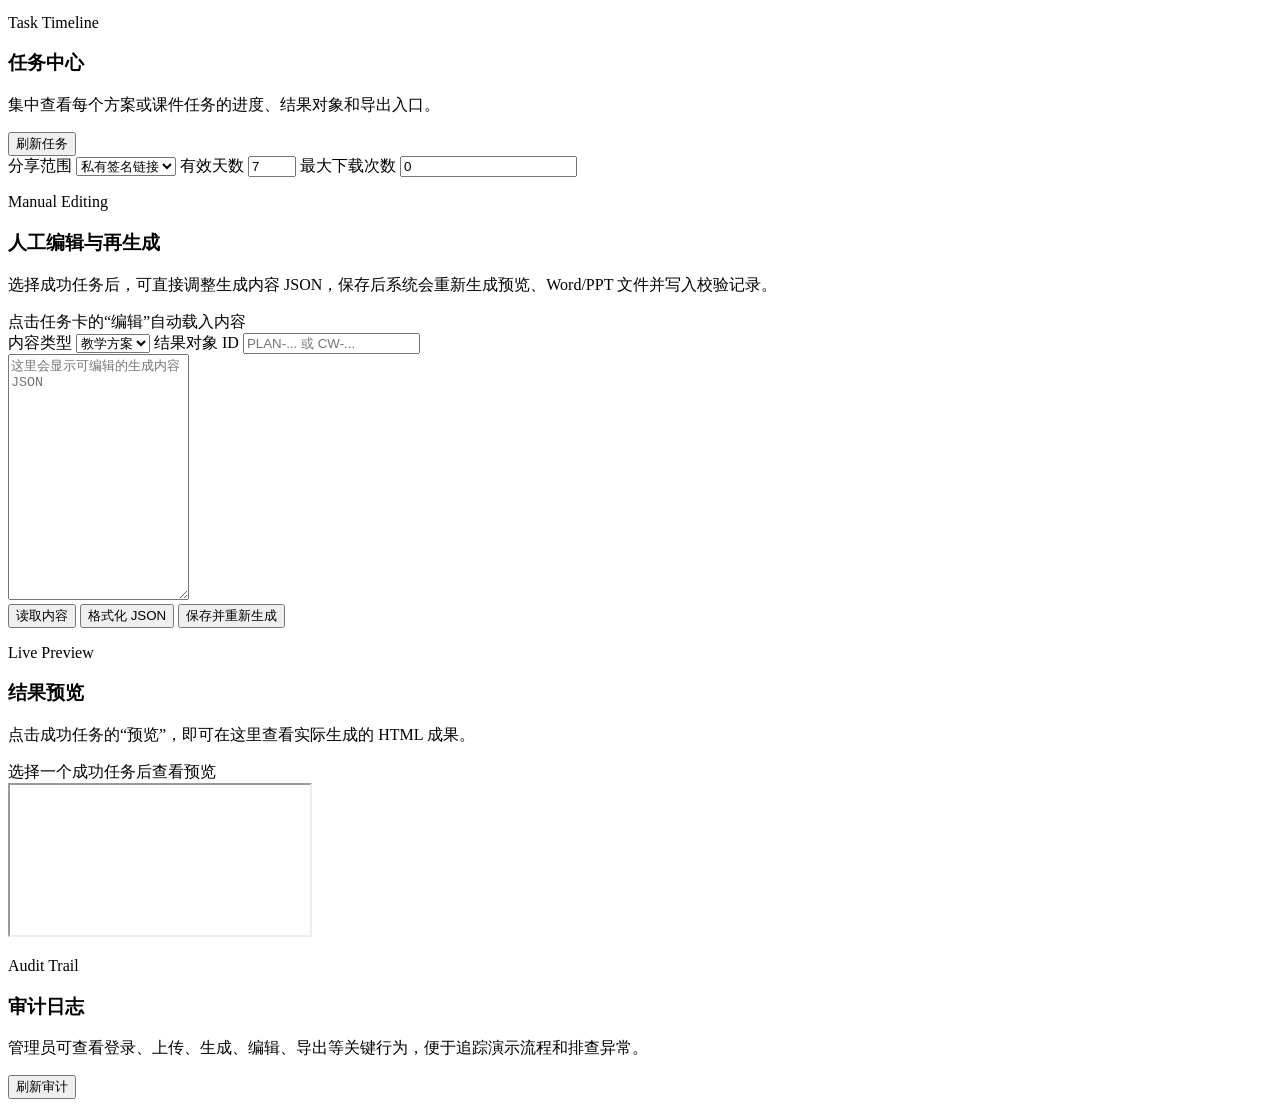
==== commit 0760e0d1: "新增试卷生成功能：支持单选/判断/填空/简答/论述五种题型，教师版与学生版双模式导出 - 新增 t_exam_paper 表（SQLite/PostgreSQL/MySQL） - 新增 build_e" ====
--- a/backend/web/dashboard.html
+++ b/backend/web/dashboard.html
@@ -284,6 +284,24 @@
           </form>
         </article>
 
+        <article class="panel panel-exam panel-tone-warm" data-step="exam">
+          <div class="panel-head">
+            <div>
+              <p class="eyebrow">Exam Generator</p>
+              <h3>试卷生成</h3>
+              <p class="panel-summary">从已成功的教学方案自动生成考试试卷，包含单选、判断、填空、简答和论述/计算五种题型。</p>
+            </div>
+          </div>
+          <form class="stack-form" id="exam-form">
+            <label>
+              <span>来源方案</span>
+              <select id="exam-plan-id" required></select>
+            </label>
+            <p class="form-note">选择一个已生成成功的教学方案，系统将从其知识点、重点、难点、案例和公式中自动出题。</p>
+            <button class="primary-button" id="exam-submit" type="submit">生成试卷</button>
+          </form>
+        </article>
+
         <article class="panel panel-resources panel-tone-slate" data-step="resources" data-permission="resources:read">
           <div class="panel-head">
             <div>
@@ -415,6 +433,7 @@
                 <select id="editor-target-type">
                   <option value="PLAN">教学方案</option>
                   <option value="COURSEWARE">教学课件</option>
+                  <option value="EXAM">试卷</option>
                 </select>
               </label>
               <label>
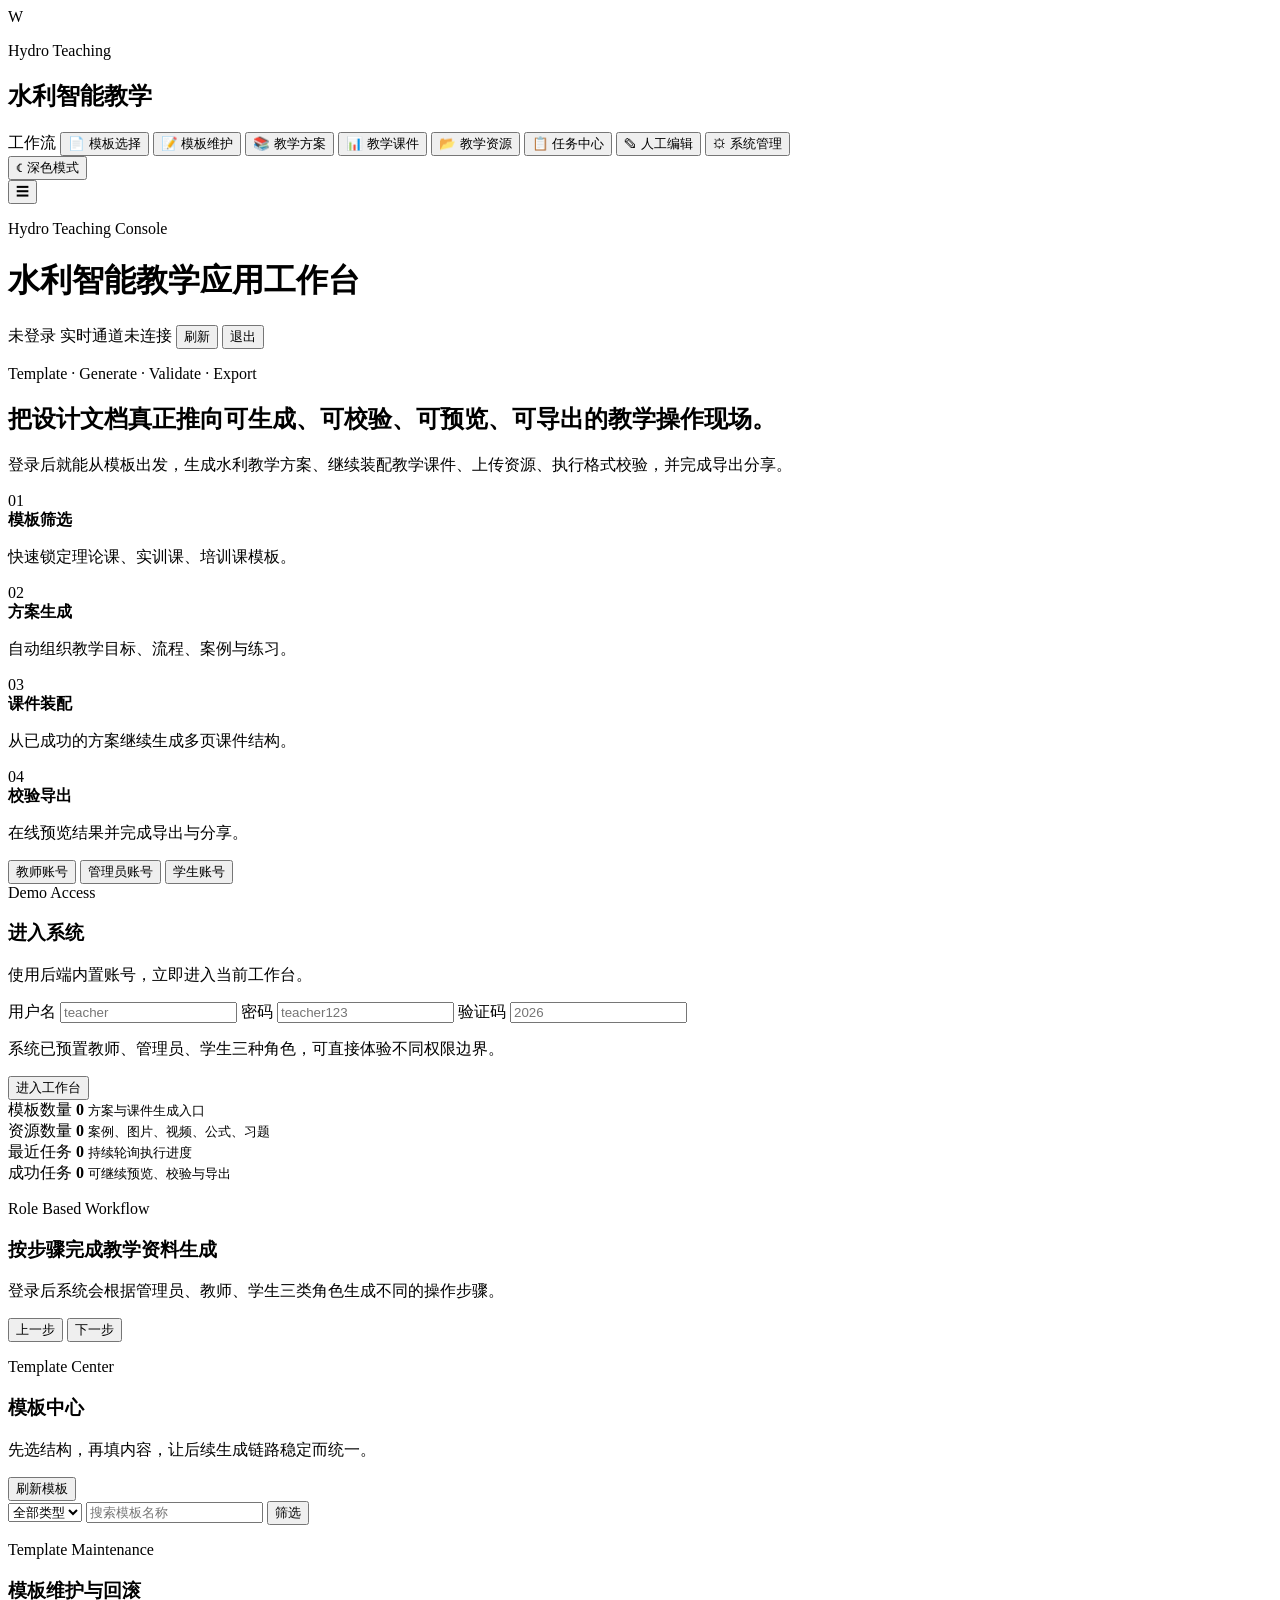
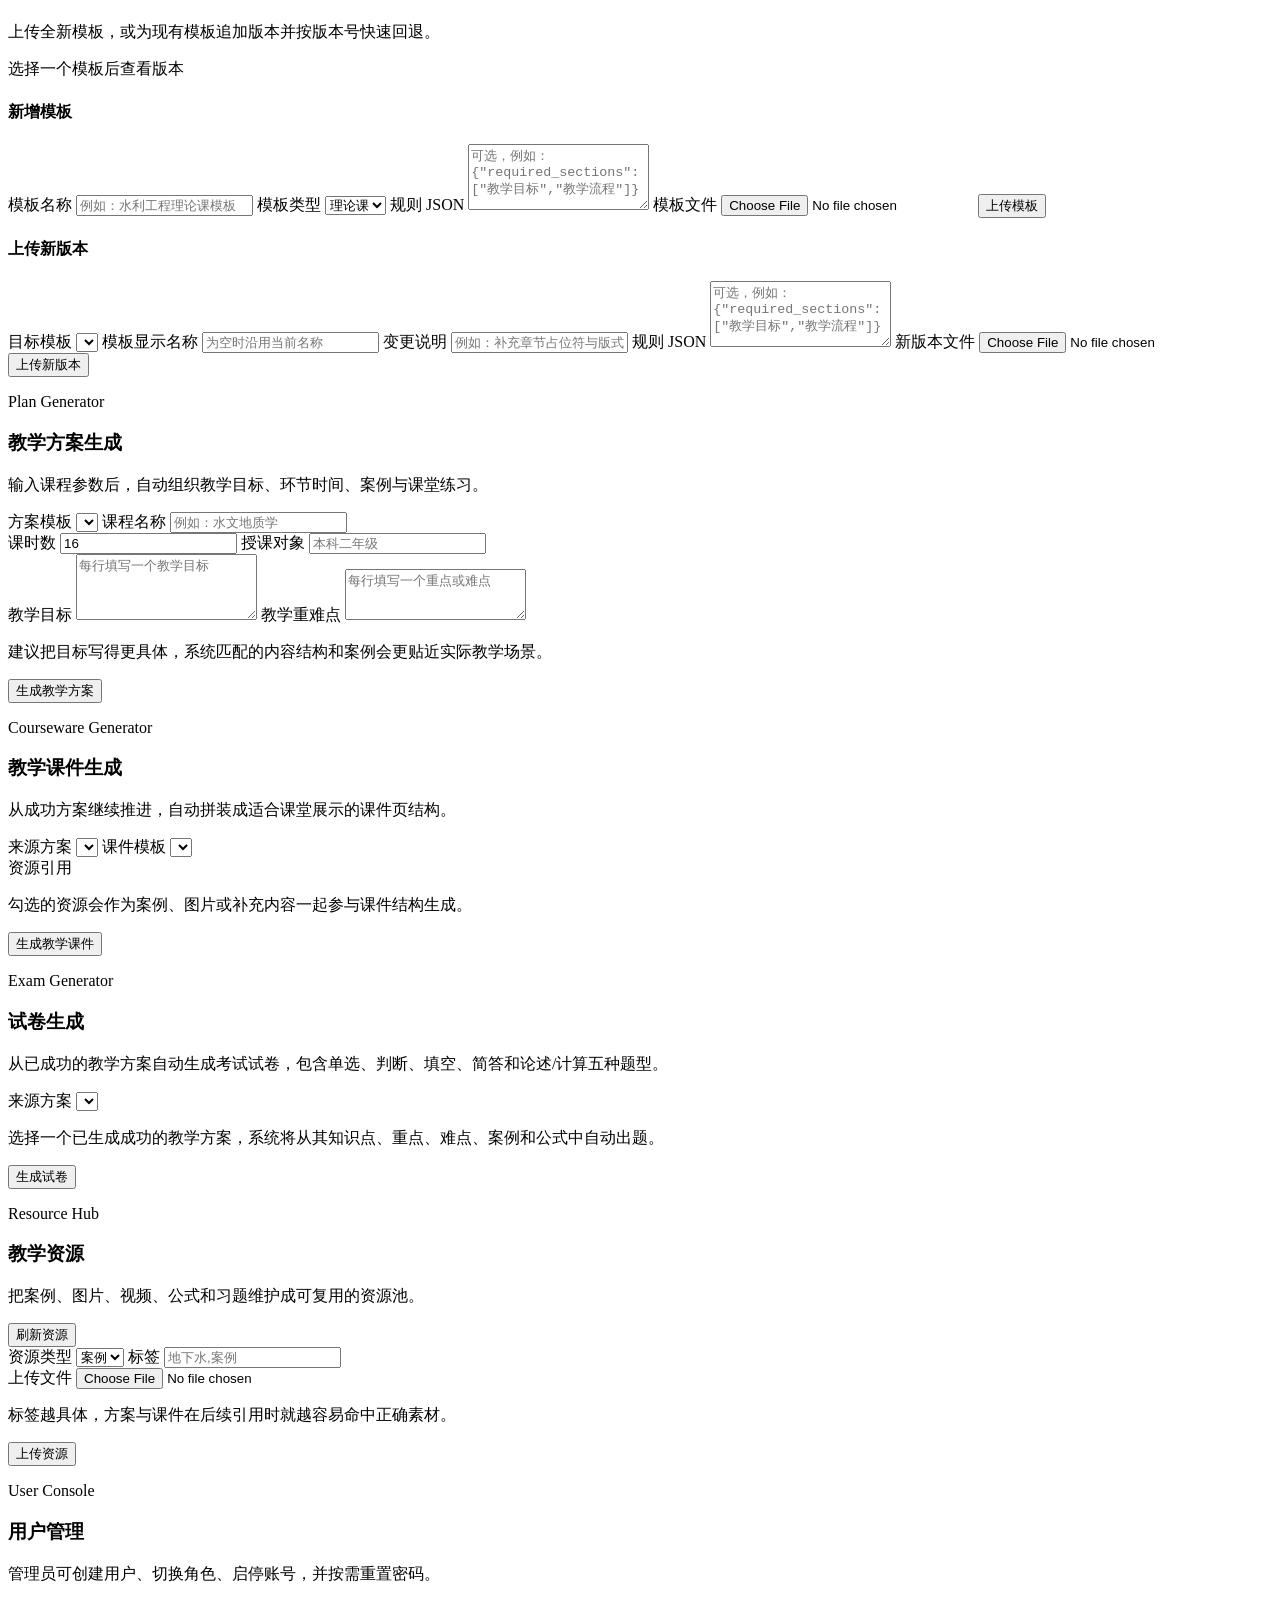
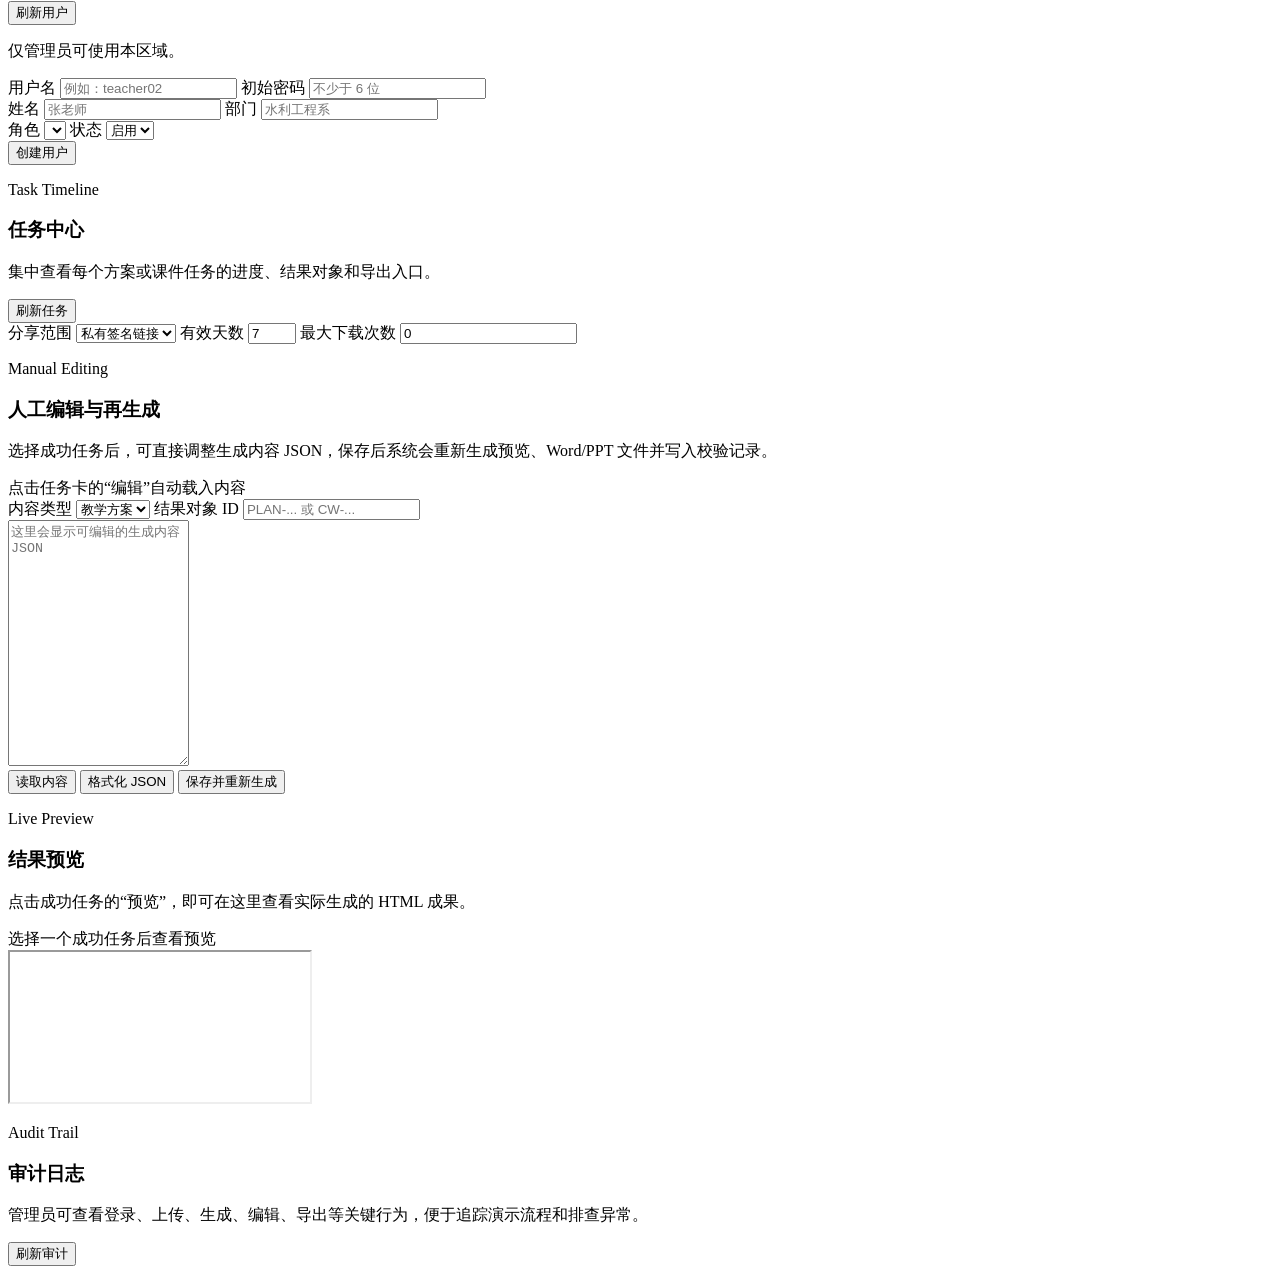
==== commit 8d625be6: "前端UI升级：视觉风格优化+深色模式+侧边栏导航 - 深色模式：添加 data-theme 属性和完整暗色主题变量，覆盖所有UI组件 - 视觉升级：优化阴影、过渡动画、面板悬浮效果、按钮样式 - 侧边" ====
--- a/backend/web/dashboard.html
+++ b/backend/web/dashboard.html
@@ -7,22 +7,76 @@
   <link rel="stylesheet" href="/assets/dashboard.css" />
 </head>
 <body>
-  <div class="page-shell">
-    <header class="topbar">
-      <div class="brand-block">
-        <p class="eyebrow">Hydro Teaching Console</p>
-        <h1>水利智能教学应用工作台</h1>
-        <p class="brand-summary">
-          一套围绕模板、方案、课件、资源、校验与导出的水利教学资料生产台。
-        </p>
+  <aside class="sidebar" id="sidebar">
+    <div class="sidebar-header">
+      <div class="sidebar-logo">W</div>
+      <div class="sidebar-brand">
+        <p>Hydro Teaching</p>
+        <h2>水利智能教学</h2>
       </div>
-      <div class="topbar-actions">
-        <span class="status-pill" id="session-status">未登录</span>
-        <span class="status-pill status-pill--subtle" id="realtime-status">实时通道未连接</span>
-        <button class="ghost-button" id="refresh-dashboard" type="button">刷新工作台</button>
-        <button class="ghost-button danger" id="logout-button" type="button">退出登录</button>
+    </div>
+    <nav class="sidebar-nav" id="sidebar-nav">
+      <div class="sidebar-section">
+        <span class="sidebar-section-label">工作流</span>
+        <button class="sidebar-item is-active" data-nav="templates" type="button">
+          <span class="sidebar-item-icon">&#128196;</span>
+          <span class="sidebar-item-label">模板选择</span>
+        </button>
+        <button class="sidebar-item" data-nav="template-admin" type="button">
+          <span class="sidebar-item-icon">&#128221;</span>
+          <span class="sidebar-item-label">模板维护</span>
+        </button>
+        <button class="sidebar-item" data-nav="plan" type="button">
+          <span class="sidebar-item-icon">&#128218;</span>
+          <span class="sidebar-item-label">教学方案</span>
+        </button>
+        <button class="sidebar-item" data-nav="courseware" type="button">
+          <span class="sidebar-item-icon">&#128202;</span>
+          <span class="sidebar-item-label">教学课件</span>
+        </button>
+        <button class="sidebar-item" data-nav="resources" type="button">
+          <span class="sidebar-item-icon">&#128194;</span>
+          <span class="sidebar-item-label">教学资源</span>
+        </button>
+        <button class="sidebar-item" data-nav="tasks" type="button">
+          <span class="sidebar-item-icon">&#128203;</span>
+          <span class="sidebar-item-label">任务中心</span>
+        </button>
+        <button class="sidebar-item" data-nav="editor" type="button">
+          <span class="sidebar-item-icon">&#9998;</span>
+          <span class="sidebar-item-label">人工编辑</span>
+        </button>
+        <button class="sidebar-item" data-nav="admin" type="button">
+          <span class="sidebar-item-icon">&#9881;</span>
+          <span class="sidebar-item-label">系统管理</span>
+        </button>
       </div>
-    </header>
+    </nav>
+    <div class="sidebar-footer">
+      <button class="theme-toggle" id="theme-toggle" type="button">
+        <span class="theme-toggle-icon" id="theme-icon">&#9790;</span>
+        <span id="theme-label">深色模式</span>
+      </button>
+    </div>
+  </aside>
+
+  <div class="main-wrapper">
+    <div class="page-shell">
+      <header class="topbar">
+        <div class="topbar-left">
+          <button class="ghost-button sidebar-toggle" id="sidebar-toggle" type="button">&#9776;</button>
+          <div class="brand-block">
+            <p class="eyebrow">Hydro Teaching Console</p>
+            <h1>水利智能教学应用工作台</h1>
+          </div>
+        </div>
+        <div class="topbar-actions">
+          <span class="status-pill" id="session-status">未登录</span>
+          <span class="status-pill status-pill--subtle" id="realtime-status">实时通道未连接</span>
+          <button class="ghost-button" id="refresh-dashboard" type="button">刷新</button>
+          <button class="ghost-button danger" id="logout-button" type="button">退出</button>
+        </div>
+      </header>
 
     <main class="layout">
       <section class="hero-card">
@@ -478,6 +532,7 @@
       </section>
     </main>
   </div>
+  </div>
 
   <aside class="toast-stack" id="toast-stack"></aside>
   <script src="/assets/dashboard-v2.js"></script>
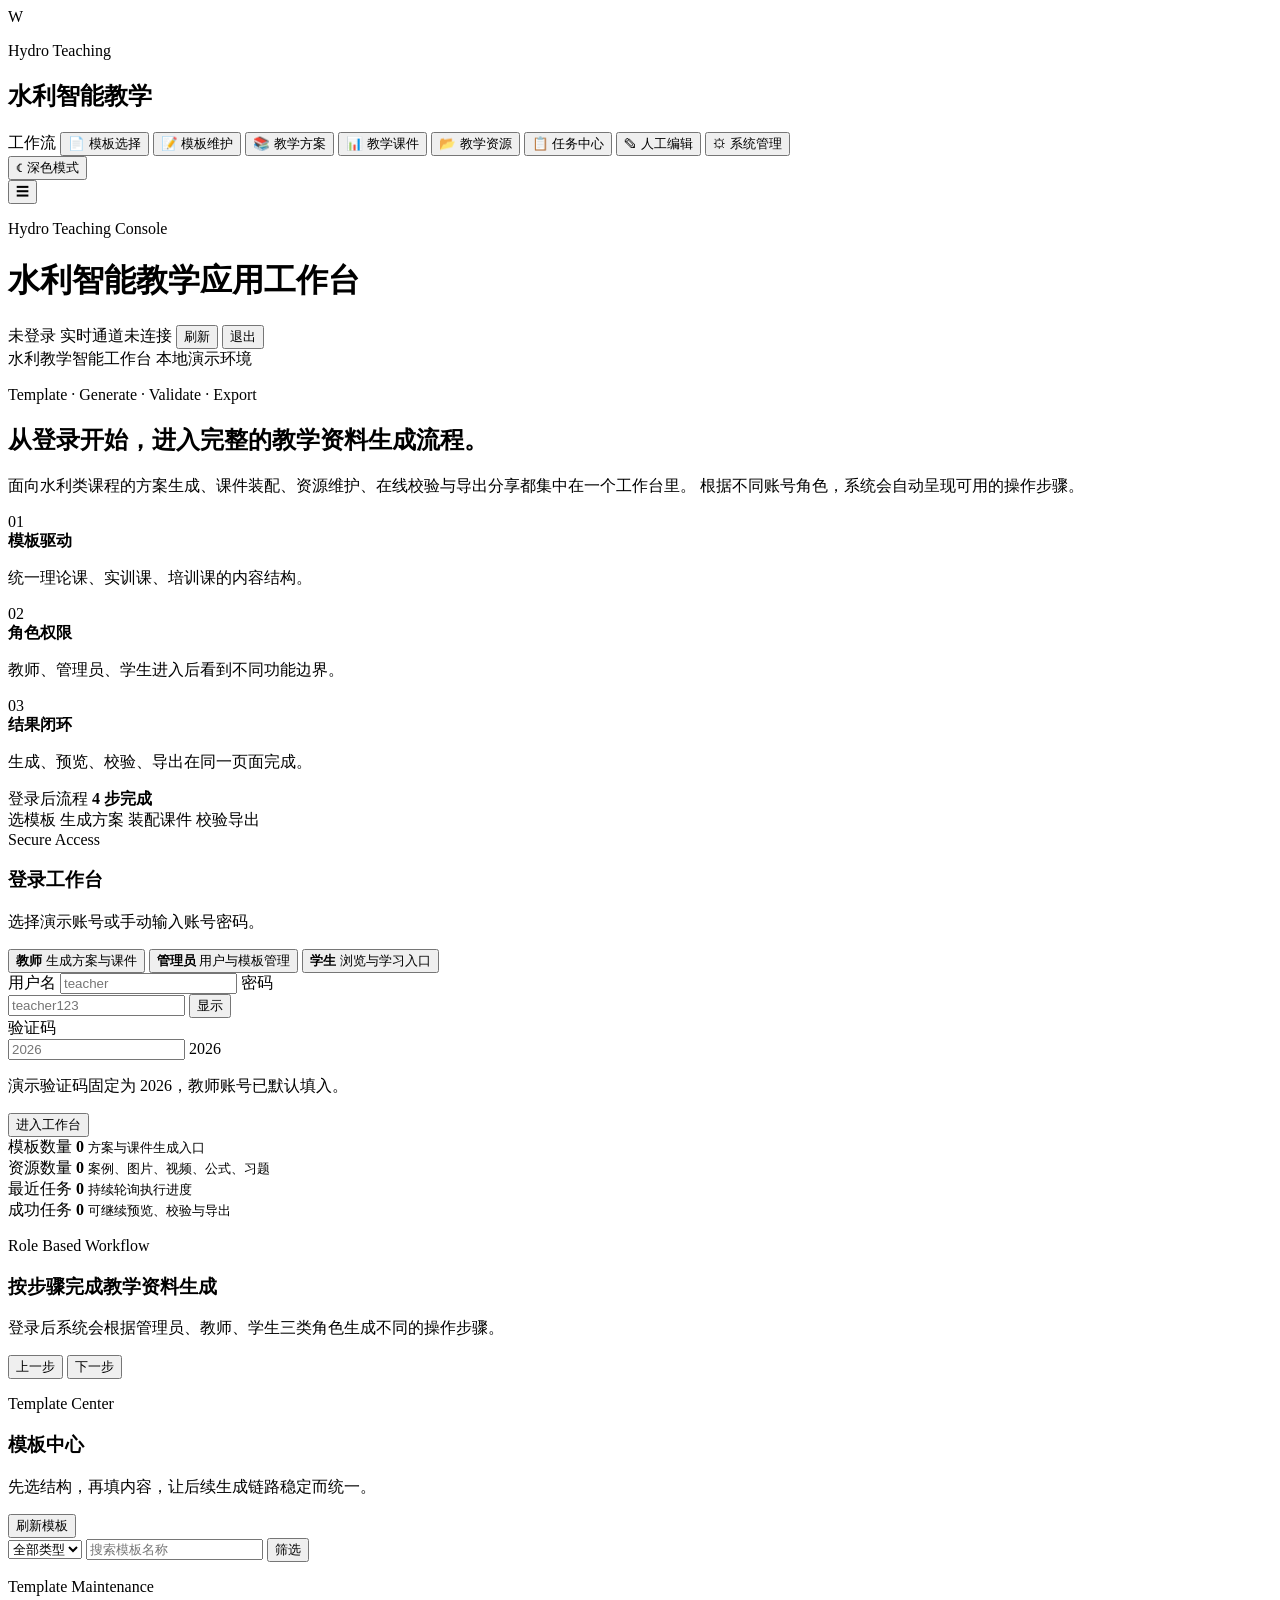
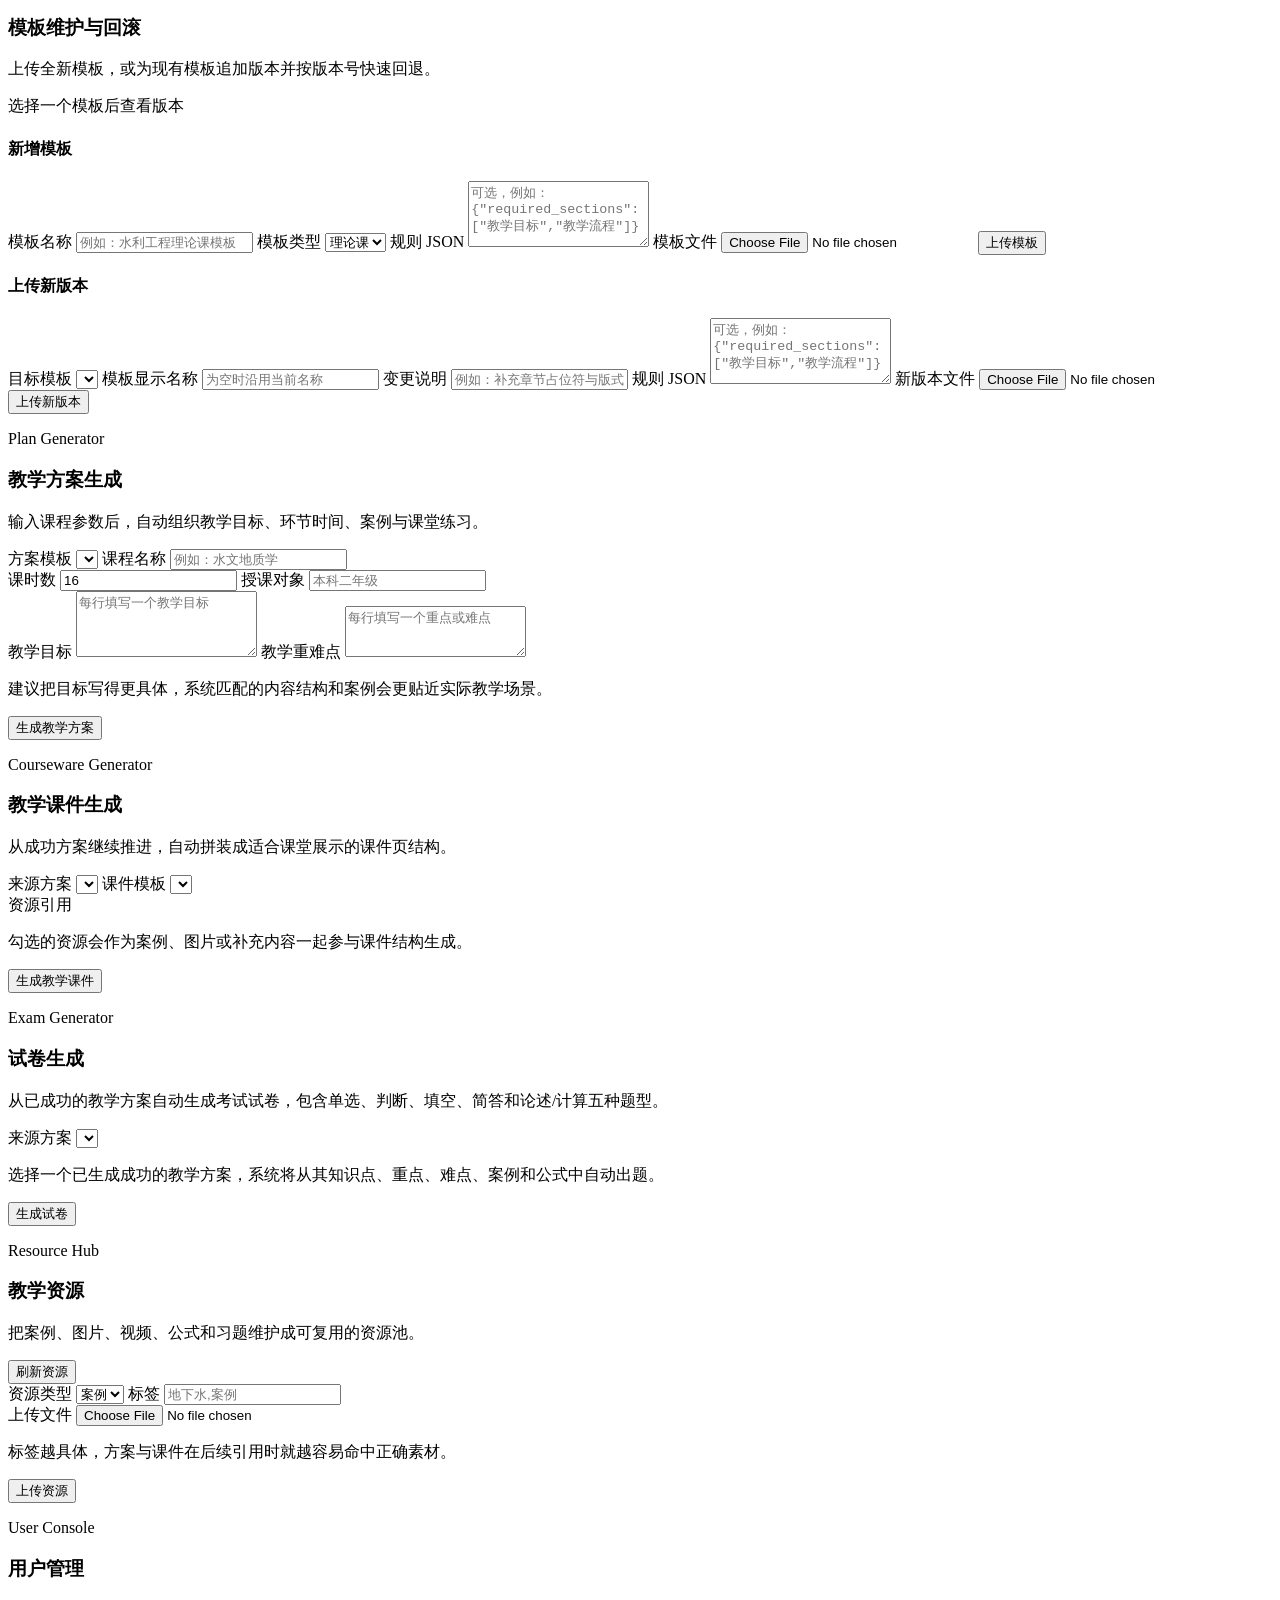
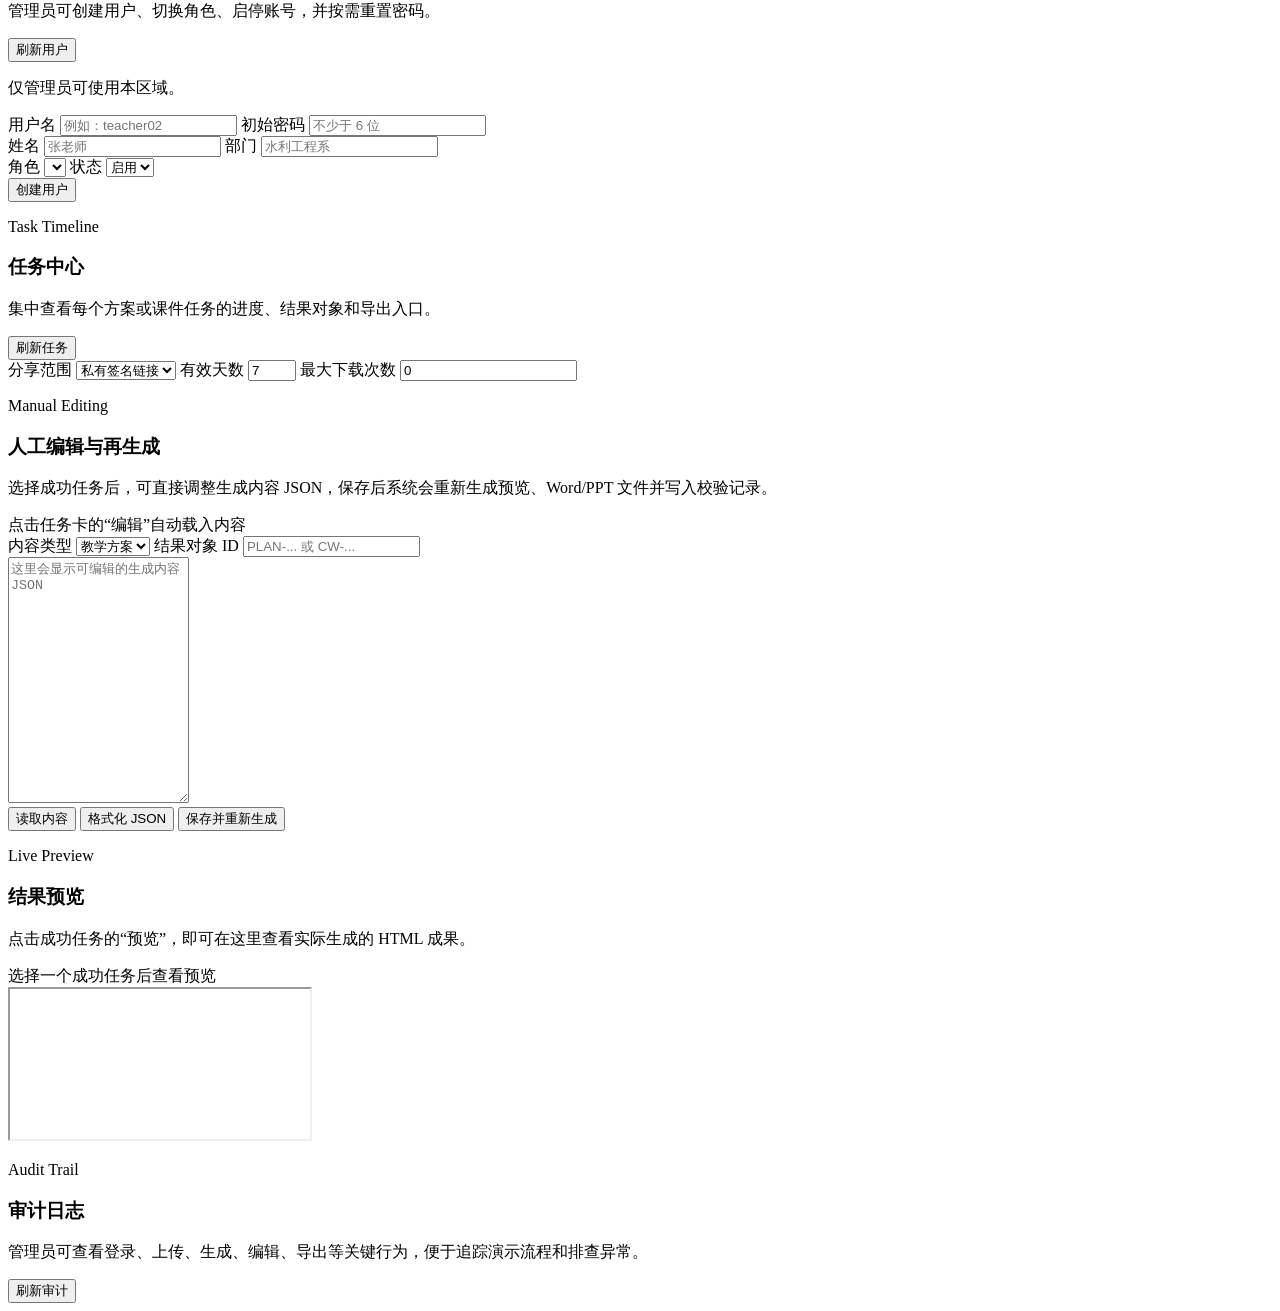
==== commit be687273: "Improve login interface" ====
--- a/backend/web/dashboard.html
+++ b/backend/web/dashboard.html
@@ -6,7 +6,7 @@
   <title>水利智能教学应用工作台</title>
   <link rel="stylesheet" href="/assets/dashboard.css" />
 </head>
-<body>
+<body class="is-auth-view">
   <aside class="sidebar" id="sidebar">
     <div class="sidebar-header">
       <div class="sidebar-logo">W</div>
@@ -79,57 +79,76 @@
       </header>
 
     <main class="layout">
-      <section class="hero-card">
+      <section class="hero-card auth-hero">
         <div class="hero-copy">
+          <div class="auth-badge-row">
+            <span class="auth-badge">水利教学智能工作台</span>
+            <span class="auth-badge auth-badge--soft">本地演示环境</span>
+          </div>
           <p class="eyebrow">Template · Generate · Validate · Export</p>
-          <h2>把设计文档真正推向可生成、可校验、可预览、可导出的教学操作现场。</h2>
+          <h2>从登录开始，进入完整的教学资料生成流程。</h2>
           <p class="hero-text">
-            登录后就能从模板出发，生成水利教学方案、继续装配教学课件、上传资源、执行格式校验，并完成导出分享。
+            面向水利类课程的方案生成、课件装配、资源维护、在线校验与导出分享都集中在一个工作台里。
+            根据不同账号角色，系统会自动呈现可用的操作步骤。
           </p>
 
-          <div class="workflow-ribbon">
-            <article class="workflow-step">
-              <span class="workflow-index">01</span>
+          <div class="auth-insight-grid" aria-label="核心能力">
+            <article class="auth-insight">
+              <span class="auth-insight-icon">01</span>
               <div>
-                <strong>模板筛选</strong>
-                <p>快速锁定理论课、实训课、培训课模板。</p>
+                <strong>模板驱动</strong>
+                <p>统一理论课、实训课、培训课的内容结构。</p>
               </div>
             </article>
-            <article class="workflow-step">
-              <span class="workflow-index">02</span>
+            <article class="auth-insight">
+              <span class="auth-insight-icon">02</span>
               <div>
-                <strong>方案生成</strong>
-                <p>自动组织教学目标、流程、案例与练习。</p>
+                <strong>角色权限</strong>
+                <p>教师、管理员、学生进入后看到不同功能边界。</p>
               </div>
             </article>
-            <article class="workflow-step">
-              <span class="workflow-index">03</span>
+            <article class="auth-insight">
+              <span class="auth-insight-icon">03</span>
               <div>
-                <strong>课件装配</strong>
-                <p>从已成功的方案继续生成多页课件结构。</p>
+                <strong>结果闭环</strong>
+                <p>生成、预览、校验、导出在同一页面完成。</p>
               </div>
             </article>
-            <article class="workflow-step">
-              <span class="workflow-index">04</span>
-              <div>
-                <strong>校验导出</strong>
-                <p>在线预览结果并完成导出与分享。</p>
-              </div>
-            </article>
-          </div>
-
-          <div class="seed-grid">
-            <button class="seed-pill" data-username="teacher" data-password="teacher123" data-captcha="2026" type="button">教师账号</button>
-            <button class="seed-pill" data-username="admin" data-password="admin123" data-captcha="2026" type="button">管理员账号</button>
-            <button class="seed-pill" data-username="student" data-password="student123" data-captcha="2026" type="button">学生账号</button>
+          </div>
+
+          <div class="auth-preview-panel" aria-label="登录后流程预览">
+            <div class="auth-preview-head">
+              <span>登录后流程</span>
+              <strong>4 步完成</strong>
+            </div>
+            <div class="auth-preview-track">
+              <span>选模板</span>
+              <span>生成方案</span>
+              <span>装配课件</span>
+              <span>校验导出</span>
+            </div>
           </div>
         </div>
 
         <form class="login-card" id="login-form">
           <div class="card-head">
-            <span class="card-tag">Demo Access</span>
-            <h3>进入系统</h3>
-            <p>使用后端内置账号，立即进入当前工作台。</p>
+            <span class="card-tag">Secure Access</span>
+            <h3>登录工作台</h3>
+            <p>选择演示账号或手动输入账号密码。</p>
+          </div>
+          <div class="seed-grid" aria-label="演示账号">
+            <button class="seed-pill is-active" data-username="teacher" data-password="teacher123" data-captcha="2026" type="button">
+              <strong>教师</strong>
+              <span>生成方案与课件</span>
+            </button>
+            <button class="seed-pill" data-username="admin" data-password="admin123" data-captcha="2026" type="button">
+              <strong>管理员</strong>
+              <span>用户与模板管理</span>
+            </button>
+            <button class="seed-pill" data-username="student" data-password="student123" data-captcha="2026" type="button">
+              <strong>学生</strong>
+              <span>浏览与学习入口</span>
+            </button>
           </div>
           <label>
             <span>用户名</span>
@@ -137,13 +156,19 @@
           </label>
           <label>
             <span>密码</span>
-            <input id="login-password" name="password" type="password" autocomplete="current-password" placeholder="teacher123" required />
+            <div class="password-field">
+              <input id="login-password" name="password" type="password" autocomplete="current-password" placeholder="teacher123" required />
+              <button class="field-action" id="toggle-password" type="button" aria-label="显示密码">显示</button>
+            </div>
           </label>
           <label>
             <span>验证码</span>
-            <input id="login-captcha" name="captcha" placeholder="2026" required />
+            <div class="captcha-field">
+              <input id="login-captcha" name="captcha" inputmode="numeric" placeholder="2026" required />
+              <span class="captcha-code">2026</span>
+            </div>
           </label>
-          <p class="form-note">系统已预置教师、管理员、学生三种角色，可直接体验不同权限边界。</p>
+          <p class="form-note" id="login-helper">演示验证码固定为 2026，教师账号已默认填入。</p>
           <button class="primary-button" id="login-submit" type="submit">进入工作台</button>
         </form>
       </section>
